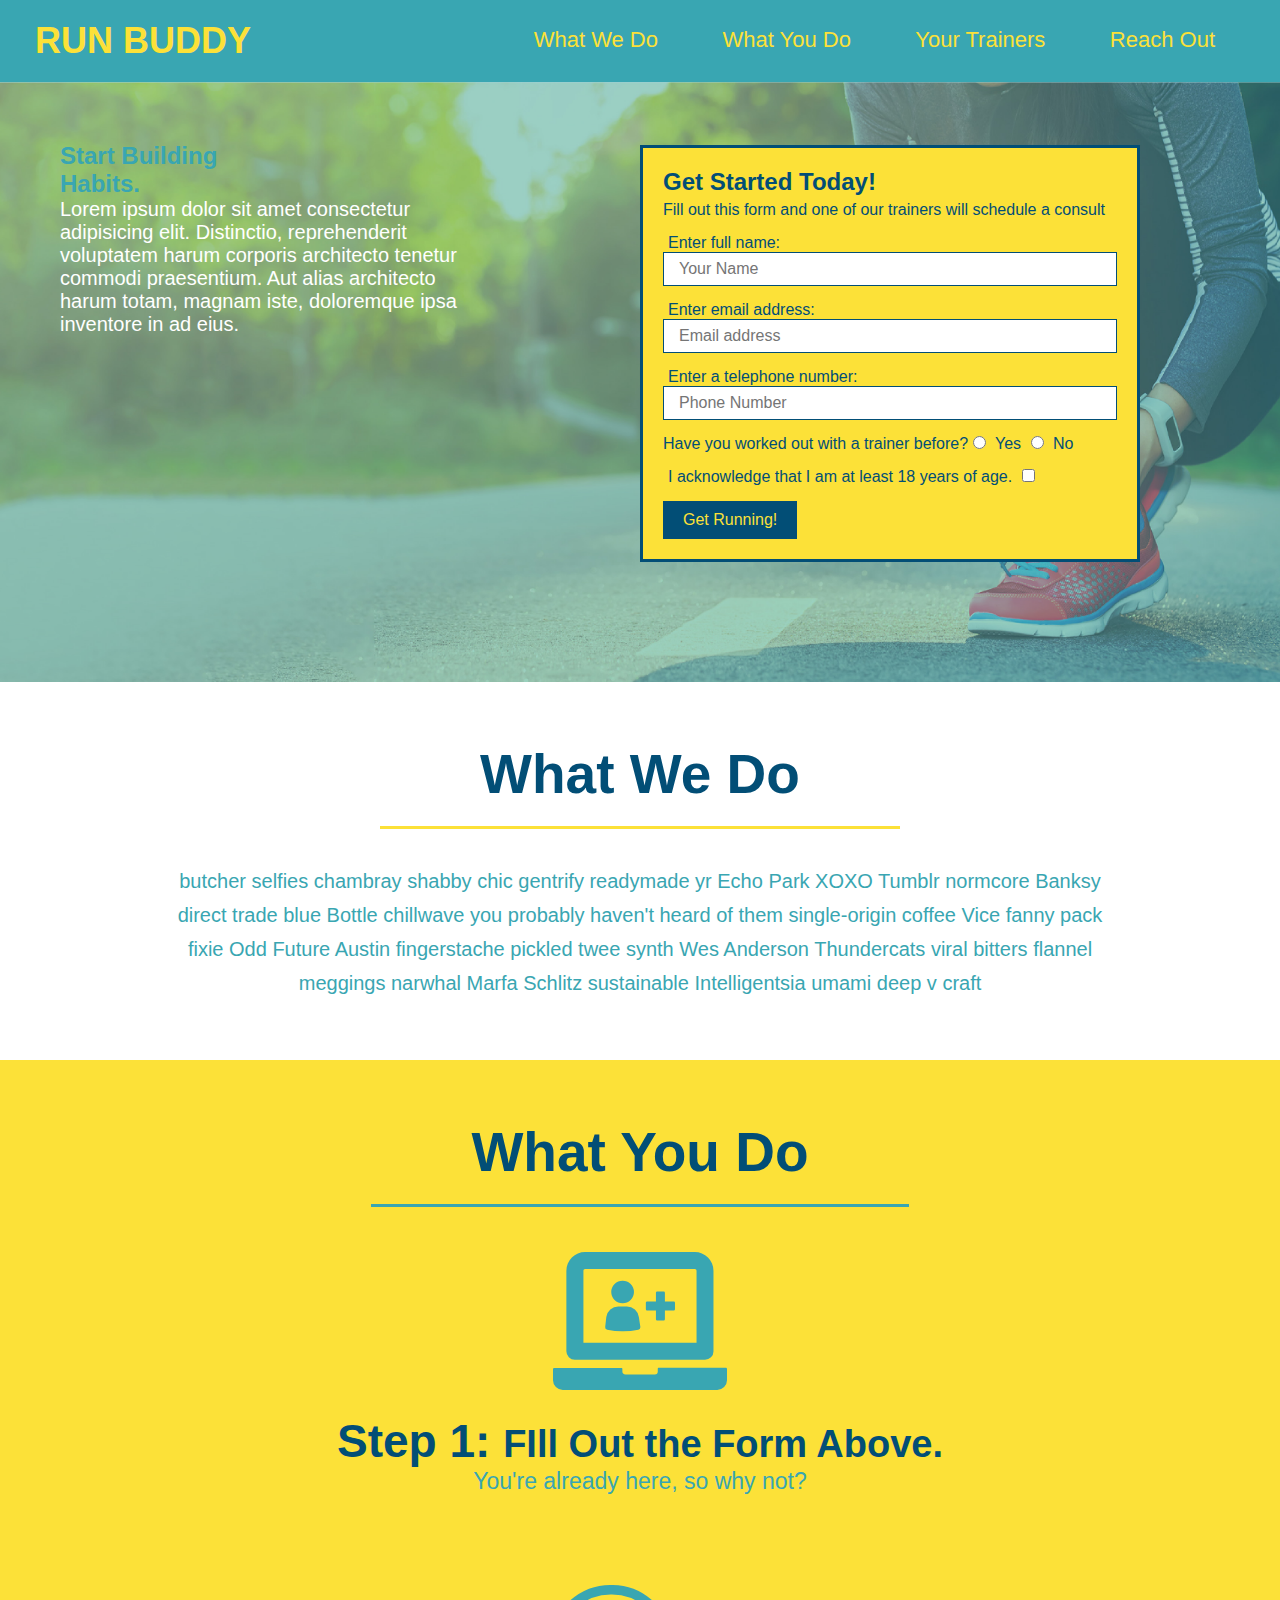
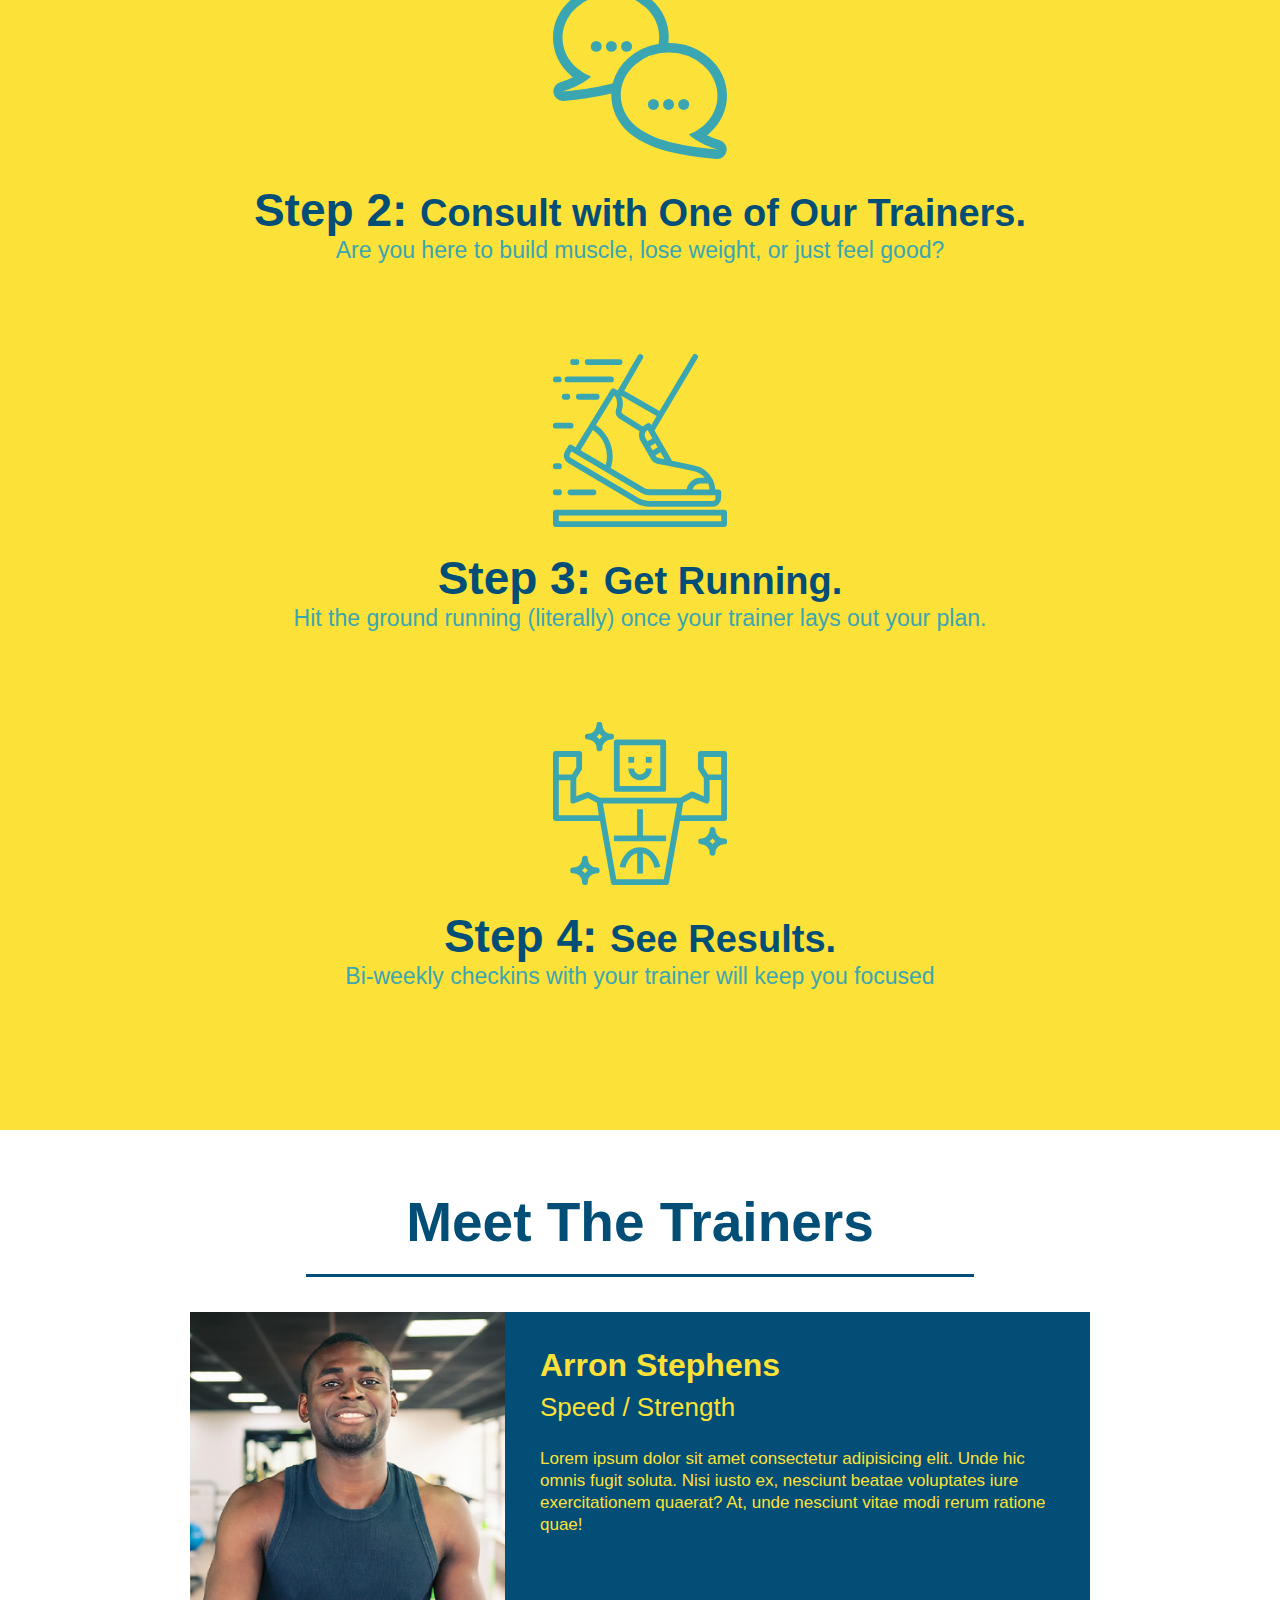
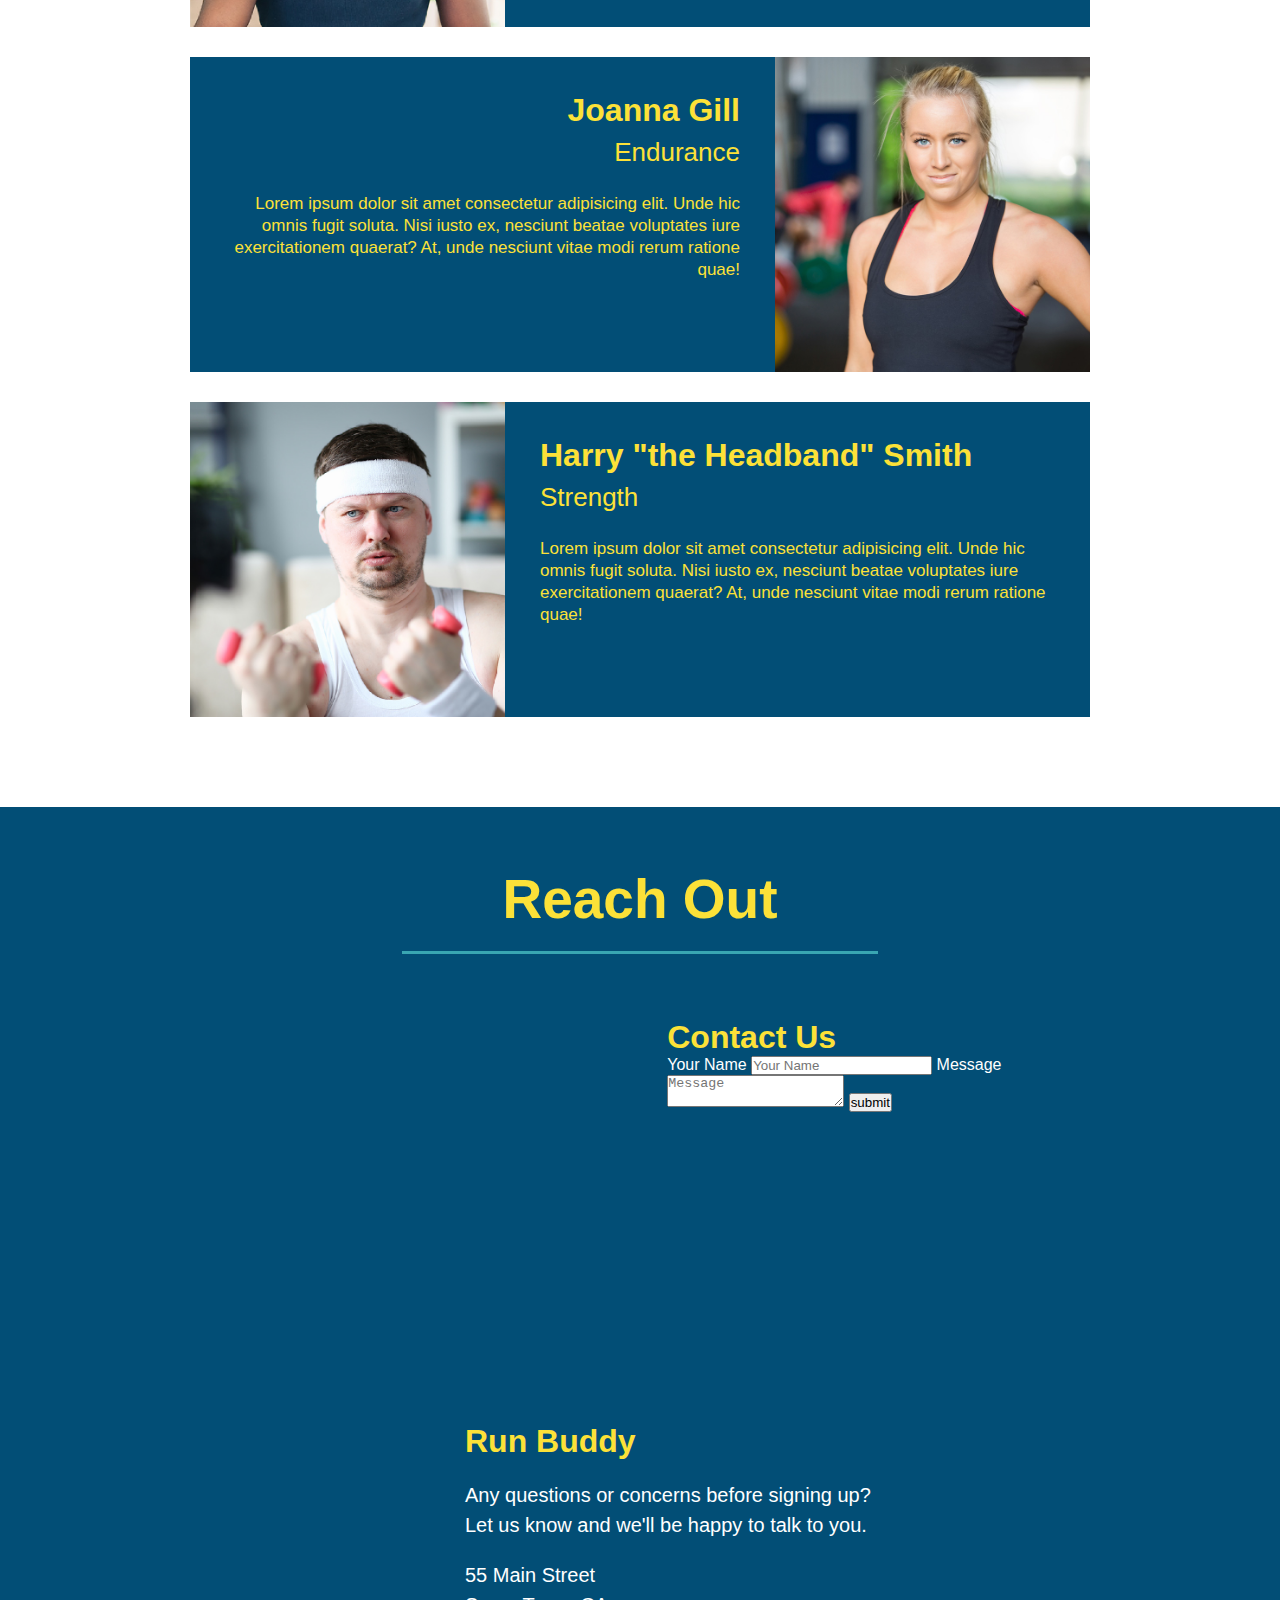
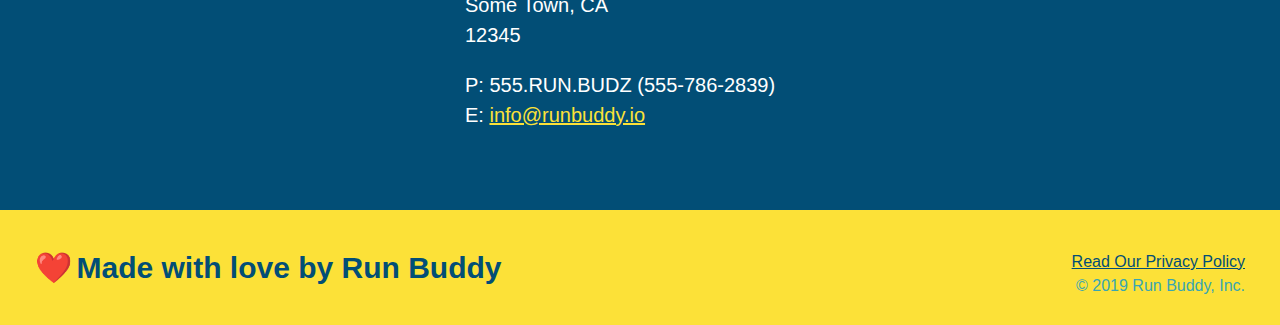
==== index.html @ 831bce30 "add contact form" ====
<!DOCTYPE html>
<html lang="en">

    <head>
        <meta charset="UTF-8" />
        <title>Run Buddy</title>
        <link rel="stylesheet" href="./assets/css/style.css" />
    </head>

    <body>
        <!-- navigation -->
        <header>
            <h1>
                <a href="/">RUN BUDDY</a>
            </h1>
            <nav>
                <!-- unordered list element  -->
                <ul>
                    <!-- list item element  -->
                    <li>
                        <!-- anchor element  -->
                        <a href="#what-we-do">What We Do</a>
                    </li>

                    <li>
                        <a href="#what-you-do">What You Do</a>
                    </li>

                    <li>
                        <a href="#your-trainers">Your Trainers</a>
                    </li>

                    <li>
                        <a href="#reach-out">Reach Out</a>
                    </li>
                </ul>
            </nav>
        </header>
        
        <!-- hero -->
        <section class="hero">
            <!-- building habits heading -->
            <div class="hero-cta">
                <h2>Start Building
                    <br>
                    Habits.</h2>
                <p>
                    Lorem ipsum dolor sit amet consectetur adipisicing elit. Distinctio, reprehenderit voluptatem harum corporis architecto tenetur commodi praesentium. Aut alias architecto harum totam, magnam iste, doloremque ipsa inventore in ad eius.
                </p>
            </div>
            <!-- contact form  -->
            <div class="hero-form">
                <h3>Get Started Today!</h3>
                <p>Fill out this form and one of our trainers will schedule a consult</p>
                <form action="">
                    <label for="name">Enter full name:</label>
                    <input class="form-input" type="text" placeholder="Your Name" name="name" id="name"/>
                    <label for="email">Enter email address:</label>
                    <input class="form-input" type="email" placeholder="Email address" email="email" id="email">
                    <label for="phone">Enter a telephone number:</label>
                    <input class="form-input" type="tel" placeholder="Phone Number" name="phone" id="phone">
                    <p>
                        Have you worked out with a trainer before?
                        <input type="radio" name="trainer-confirm" id="trainer-yes" />
                        <label for="trainer-yes">Yes</label>
                        <input type="radio" name="trainer-confirm" id="trainer-no" />
                        <label for="trainer-no">No</label>
                     </p>
                    <p>
                        <label for="checkbox">I acknowledge that I am at least 18 years of age.</label>
                        <input type="checkbox" name="age-confirm" id="checkbox" />
                    </p>
                    <button type="submit">
                        Get Running!
                    </button>
                </form>
            </div>
        </section>

        <!-- what we do section  -->
        <section id="what-we-do" class="intro">
            <h2 class="section-title primary-border">What We Do</h2>
            <p>
                butcher selfies chambray shabby chic gentrify readymade yr Echo Park XOXO Tumblr normcore Banksy direct trade blue Bottle chillwave you probably haven't heard of them single-origin coffee Vice fanny pack fixie Odd Future Austin fingerstache pickled twee synth Wes Anderson Thundercats viral bitters flannel meggings narwhal Marfa Schlitz sustainable Intelligentsia umami deep v craft
            </p>
        </section>
        
        <!-- what you do section  -->
        <section id="what-you-do" class="steps">
            <h2 class="section-title secondary-border">What You Do</h2>
            <div>
                <img src="./assets/images/step-1.svg" alt=" "/>
                <h3>Step 1: <span>FIll Out the Form Above.</span></h3>
                <p>You're already here, so why not?</p>
            </div>
            <div>
                <img src="./assets/images/step-2.svg" alt=" "/>
                <h3>Step 2: <span>Consult with One of Our Trainers.</span></h3>
                <p>Are you here to build muscle, lose weight, or just feel good?</p>
            </div>
            <div>
                <img src="./assets/images/step-3.svg" alt=" "/>
                <h3>Step 3: <span>Get Running.</span></h3>
                <p>Hit the ground running (literally) once your trainer lays out your plan.</p>
            </div>
            <div>
                <img src="./assets/images/step-4.svg" alt=" "/>
                <h3>Step 4: <span>See Results.</span></h3>
                <p>Bi-weekly checkins with your trainer will keep you focused</p>
            </div>
        </section>

        <!-- meet the trainers section  -->
        <section id="your-trainers" class="trainers">
            <h2 class="section-title primary-broder">Meet The Trainers</h2>
            <article class="trainer">
                <img src="./assets/images/trainer-1.jpg" alt="Arron Stephens in his workout clothes, ready to pump iron" />
                <div class="trainer-bio text-left">
                    <h3>Arron Stephens</h3>
                    <h4>Speed / Strength</h4>
                    <p>
                        Lorem ipsum dolor sit amet consectetur adipisicing elit. Unde hic omnis fugit soluta. Nisi iusto ex, nesciunt beatae voluptates iure exercitationem quaerat? At, unde nesciunt vitae modi rerum ratione quae!
                    </p>
                </div>
            </article>
            <article class="trainer">
                <div class="trainer-bio text-right">
                    <h3>Joanna Gill</h3>
                    <h4>Endurance</h4>
                    <p>
                        Lorem ipsum dolor sit amet consectetur adipisicing elit. Unde hic omnis fugit soluta. Nisi iusto ex, nesciunt beatae voluptates iure exercitationem quaerat? At, unde nesciunt vitae modi rerum ratione quae!
                    </p>
                </div>
                <img src="./assets/images/trainer-2.jpg" alt="Joanna Gill cooling off after a workout" />
            </article>
            <article class="trainer">
                <img src="./assets/images/trainer-3.jpg" alt="Harry Smith wearing a headband and lifting comically small pink weights" />
                <div class="trainer-bio text-left">
                    <h3>Harry "the Headband" Smith</h3>
                    <h4>Strength</h4>
                    <p>
                        Lorem ipsum dolor sit amet consectetur adipisicing elit. Unde hic omnis fugit soluta. Nisi iusto ex, nesciunt beatae voluptates iure exercitationem quaerat? At, unde nesciunt vitae modi rerum ratione quae!
                    </p>
                </div>
            </article>
        </section>

        <!-- reach out section  -->
        <section id="reach-out" class="contact">
            <h2 class='section-title secondary-border'>Reach Out</h2>
            <div class="contact-info">
                <iframe src="https://www.google.com/maps/embed?pb=!1m18!1m12!1m3!1d2881.051254297053!2d-88.44541628465404!3d43.77179487911745!2m3!1f0!2f0!3f0!3m2!1i1024!2i768!4f13.1!3m3!1m2!1s0x88047579c9a78ce7%3A0x4f826cf4d8cc2075!2s98%206th%20St%2C%20Fond%20du%20Lac%2C%20WI%2054935!5e0!3m2!1sen!2sus!4v1637952351143!5m2!1sen!2sus" 
                    style="border:0;" 
                    allowfullscreen="" 
                    loading="lazy">
                </iframe>
                <div class="contact-form">
                    <h3>Contact Us</h3>
                    <form>
                        <label for="contact-name">Your Name</label>
                        <input type="text" id="contact-name" placeholder="Your Name" />

                        <label for="contact-message">Message</label>
                        <textarea id="contact-message" placeholder="Message"></textarea>

                        <button type="submit">submit</button>
                    </form>
                </div>
                <div>
                    <h3>Run Buddy</h3>
                     <p>
                    Any questions or concerns before signing up?
                    <br/>
                    Let us know and we'll be happy to talk to you.
                    </p>
                    <address>
                    55 Main Street
                    <br/>
                    Some Town, CA
                    <br/> 
                    12345
                    <!-- placeholder to look more like the mock up, br is too much space -->
                    <p></p>
                    P: 555.RUN.BUDZ (555-786-2839)
                    <br/>
                    E: <a href="mailto:info@runbuddy.io">info@runbuddy.io</a> 
                    </address>
                </div>
            </div>
        </section>

        <!-- footer  -->
        <footer>
            <h2 class="emoji">❤️</h2>
            <h2>Made with love by Run Buddy</h2>
            <div>
                <a href="./privacy-policy.html">Read Our Privacy Policy</a><br />
                &copy; 2019 Run Buddy, Inc.
            </div>
        </footer>
    </body>

</html>
---- assets/css/style.css ----
* {
    margin: 0;
    padding: 0;
    box-sizing: border-box;
}

body {
    color: #39a6b2;
    font-family: Helvetica,  Arial, sans-serif;
}

header {
    padding: 20px 35px;
    background-color: #39a6b2;
}
header h1 {
    font-weight: bold;
    font-size: 36px;
    color: #fce138;
    margin: 0;
    display: inline;
}
header a {
    text-decoration: none;
    color: #fce138;
}
header nav {
    float: right;
    margin: 7px 0;
}
header nav ul li{
    display: inline;
}
header nav ul li a {
    margin: 0 30px;
    font-weight: lighter;
    font-size: 22px;
}

footer {
    background: #fce138;
    width: 100%;
    padding: 40px 35px;
}
footer h2 {
    display: inline;
    color: #024e76;
    font-size: 30px;
    margin: 0;
}
footer div {
    float: right;
    line-height: 1.5;
    text-align: right;
}
footer a {
    color: #024e76;
}
.emoji {
    font-weight: initial !important;
  }

section {
    padding: 60px;
}

.hero {
    background-image: url("../images/hero-bg.jpg");
    height: 600px;
    background-size: cover;
    background-position: center;
    position: relative;
}
.hero-cta {
    width: 35%;
    /* cody to position  */
}
.hero-cta h1 {
    font-size: 60px;
    font-style: italic;
    color: #fce138;
}
.hero-cta p {
    font-size: 20px;
    color: white;
    /* code to position  */
}
.hero-form{
    border: 3px solid #024e76;
    background-color: #fce138;
    padding: 20px;
    width: 500px;
    color: #024e76;
    position: absolute;
    bottom: 120px;
    right: 140px;
}
.hero-form h3 {
    font-size: 24px;
    margin: 0
}
.hero-form p {
    margin: 5px 0 15px 0;
}
.form-input {
    border: 1px solid #024e76;
    display: block;
    padding: 7px 15px;
    font-size: 16px;
    width: 100%;
    color: #024e76;
    margin-bottom: 15px;
}
.hero-form label {
    margin: 0 5px;
}
.hero-form button {
    background-color: #024e76;
    color: #fce138;
    font-size: 16px;
    border: none;
    padding: 10px 20px;
}

.section-title {
    font-size: 55px;
    color: #024e76;
    margin-bottom: 35px;
    padding: 0 100px 20px 100px;
    display: inline-block;
    border-bottom: 3px solid;
}
.primary-border {
    border-color: #fce138;
}
.secondary-border {
    border-color: #39a6b2;
}

.intro {
    text-align: center;
}
.intro p {
    line-height: 1.7;
    color: #39a6b2;
    width: 80%;
    font-size: 20px;
    margin: 0 auto;
}

.steps {
    text-align: center;
    background: #fce138;
}
.steps div {
    margin-bottom: 80px;
}
.steps img {
    width: 15%;
    margin: 10px 0;
}
.steps h3 {
    color: #024e76;
    font-size: 46px;
    margin-top: 10px;
}
.steps p {
    color: #39a6b2;
    font-size: 23px;
}
.steps span {
    font-size: 38px;
}

.trainers {
    text-align: center;
}
.trainer {
    width: 900px;
    margin: 0 auto 30px auto;
    background: #024e76;
    color: #fce138;
    overflow: auto;
}
.trainer img {
    width: 35%;
    float: left;
}
.trainer-bio {
    padding: 35px;
    float: left;
    width: 65%;
}
.text-left {
    text-align: left;
}
.text-right {
    text-align: right;
}
.trainer-bio h3 {
    font-size: 32px;
    margin-bottom: 8px;
}
.trainer-bio h4 {
    font-weight: lighter;
    font-size: 26px;
    margin-bottom: 25px;
}
.trainer-bio p {
    font-size: 17px;
    line-height: 1.3;
}

.contact {
    background: #024e76;
    text-align: center;
}
.contact h2 {
    color: #fce138;
}
.contact iframe {
    width: 400px;
    height: 400px;
}
.contact-info div {
    display:inline-block;
    width: 410px;
    vertical-align: top;
    text-align: left;
    margin: 30px 0 0 60px;
    color: white;
}
.contact-info h3 {
    color: #fce138;
    font-size: 32px;
}
.contact-info p, .contact-info address {
    font-size: 20px;
    line-height: 1.5;
    font-style: normal;
    margin: 20px 0;
}
.contact-info a {
    color:#fce138;
}
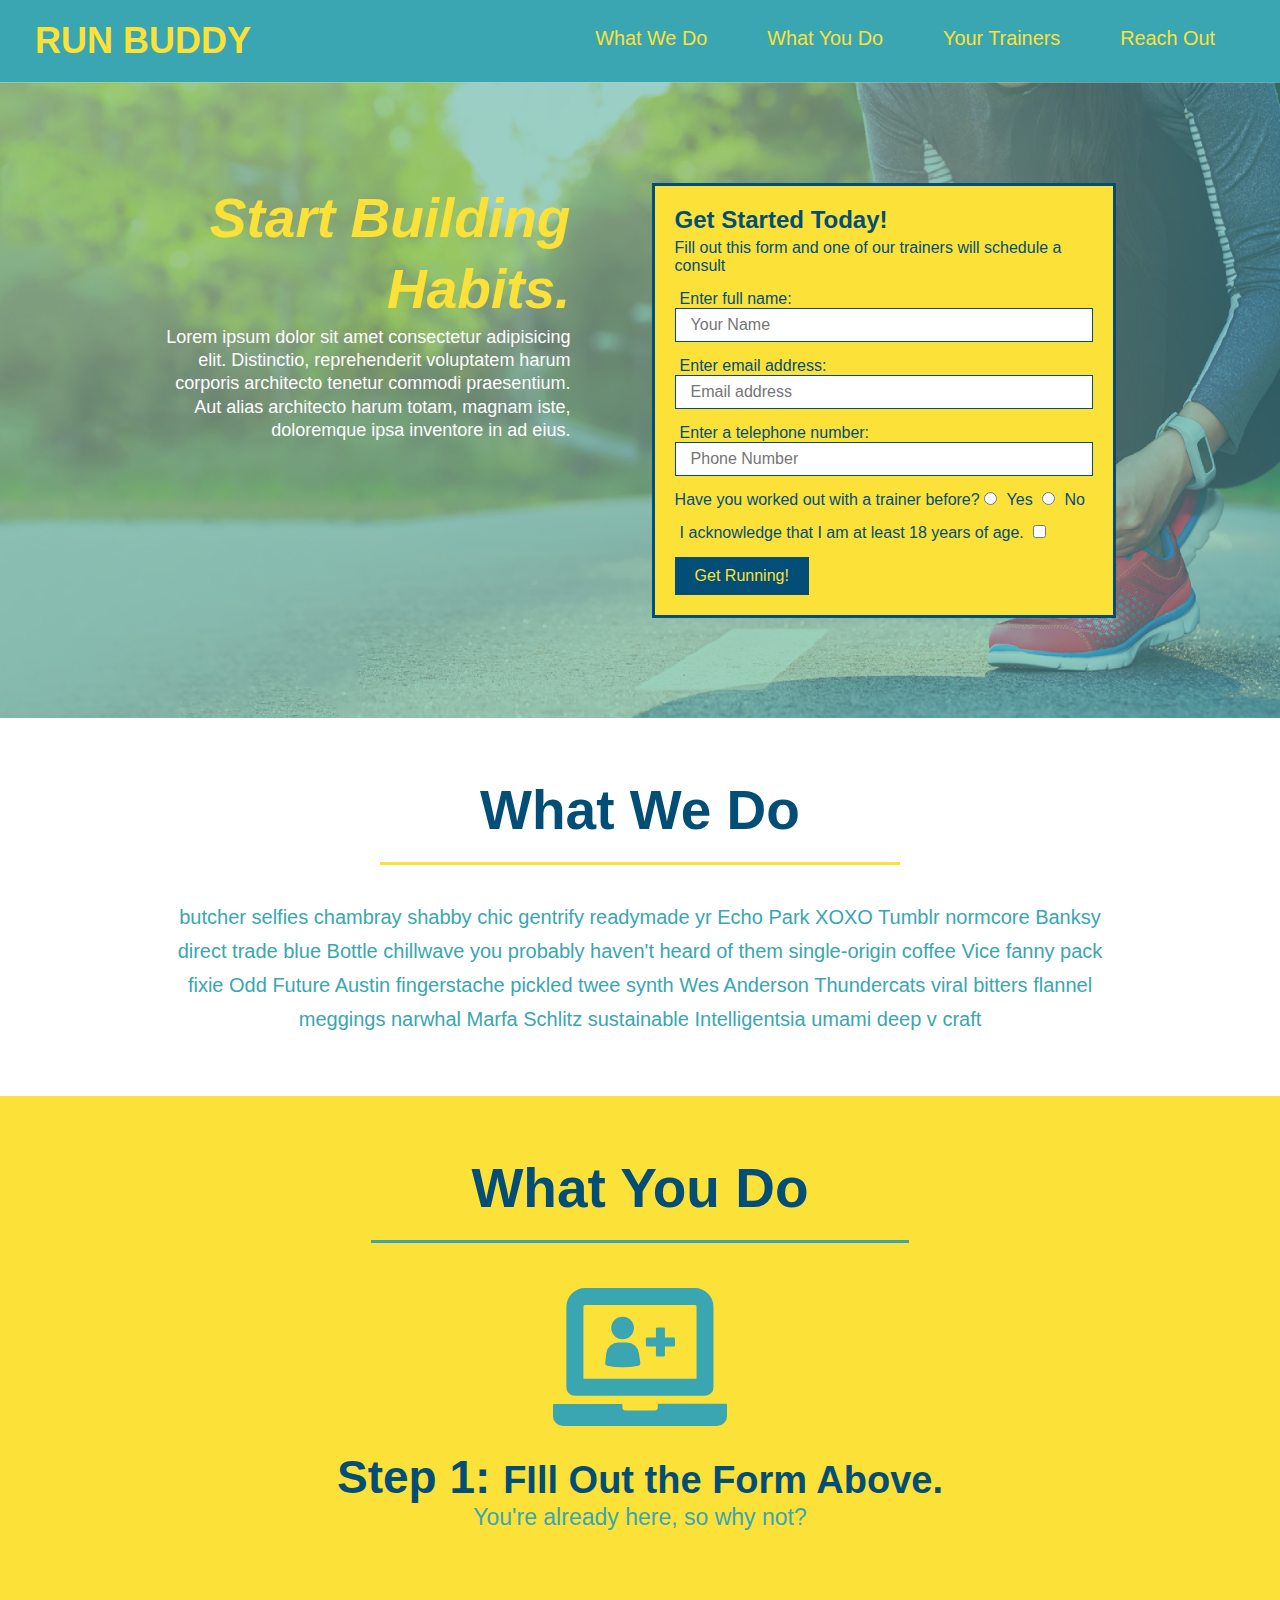
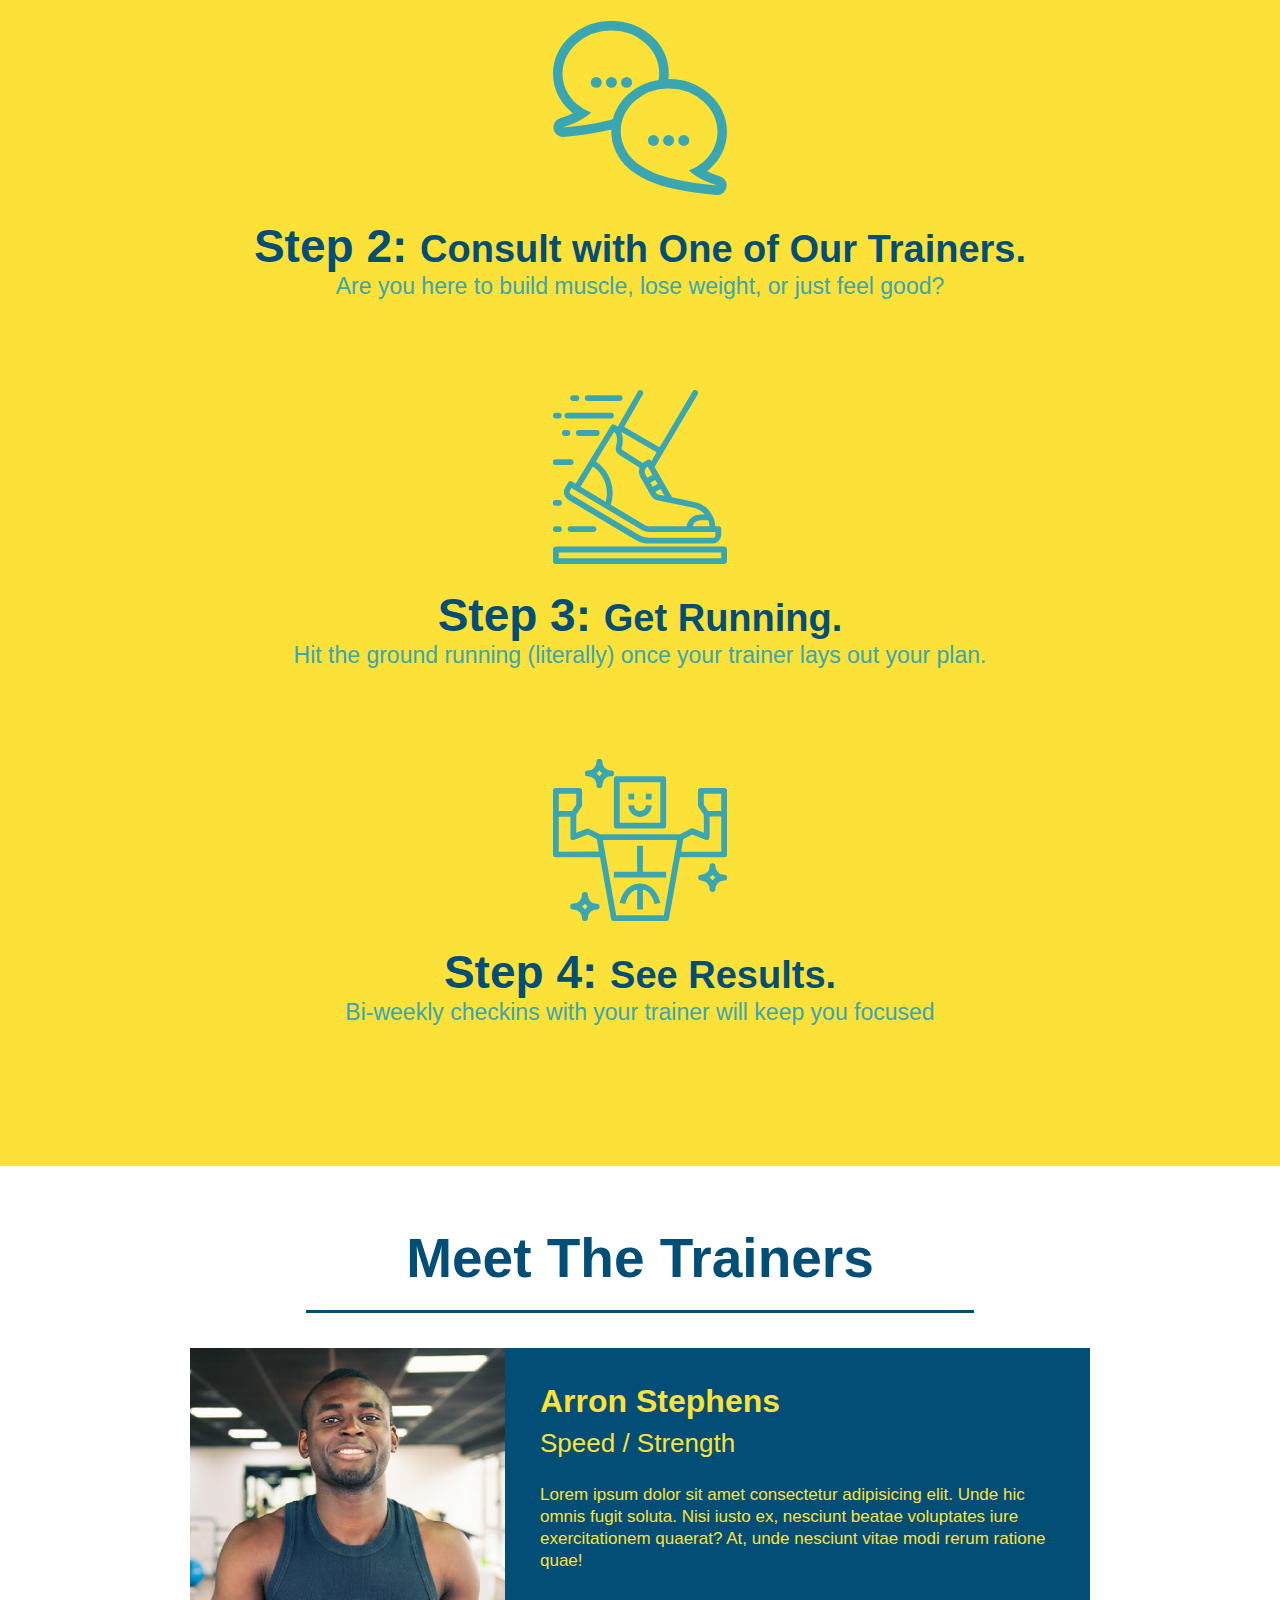
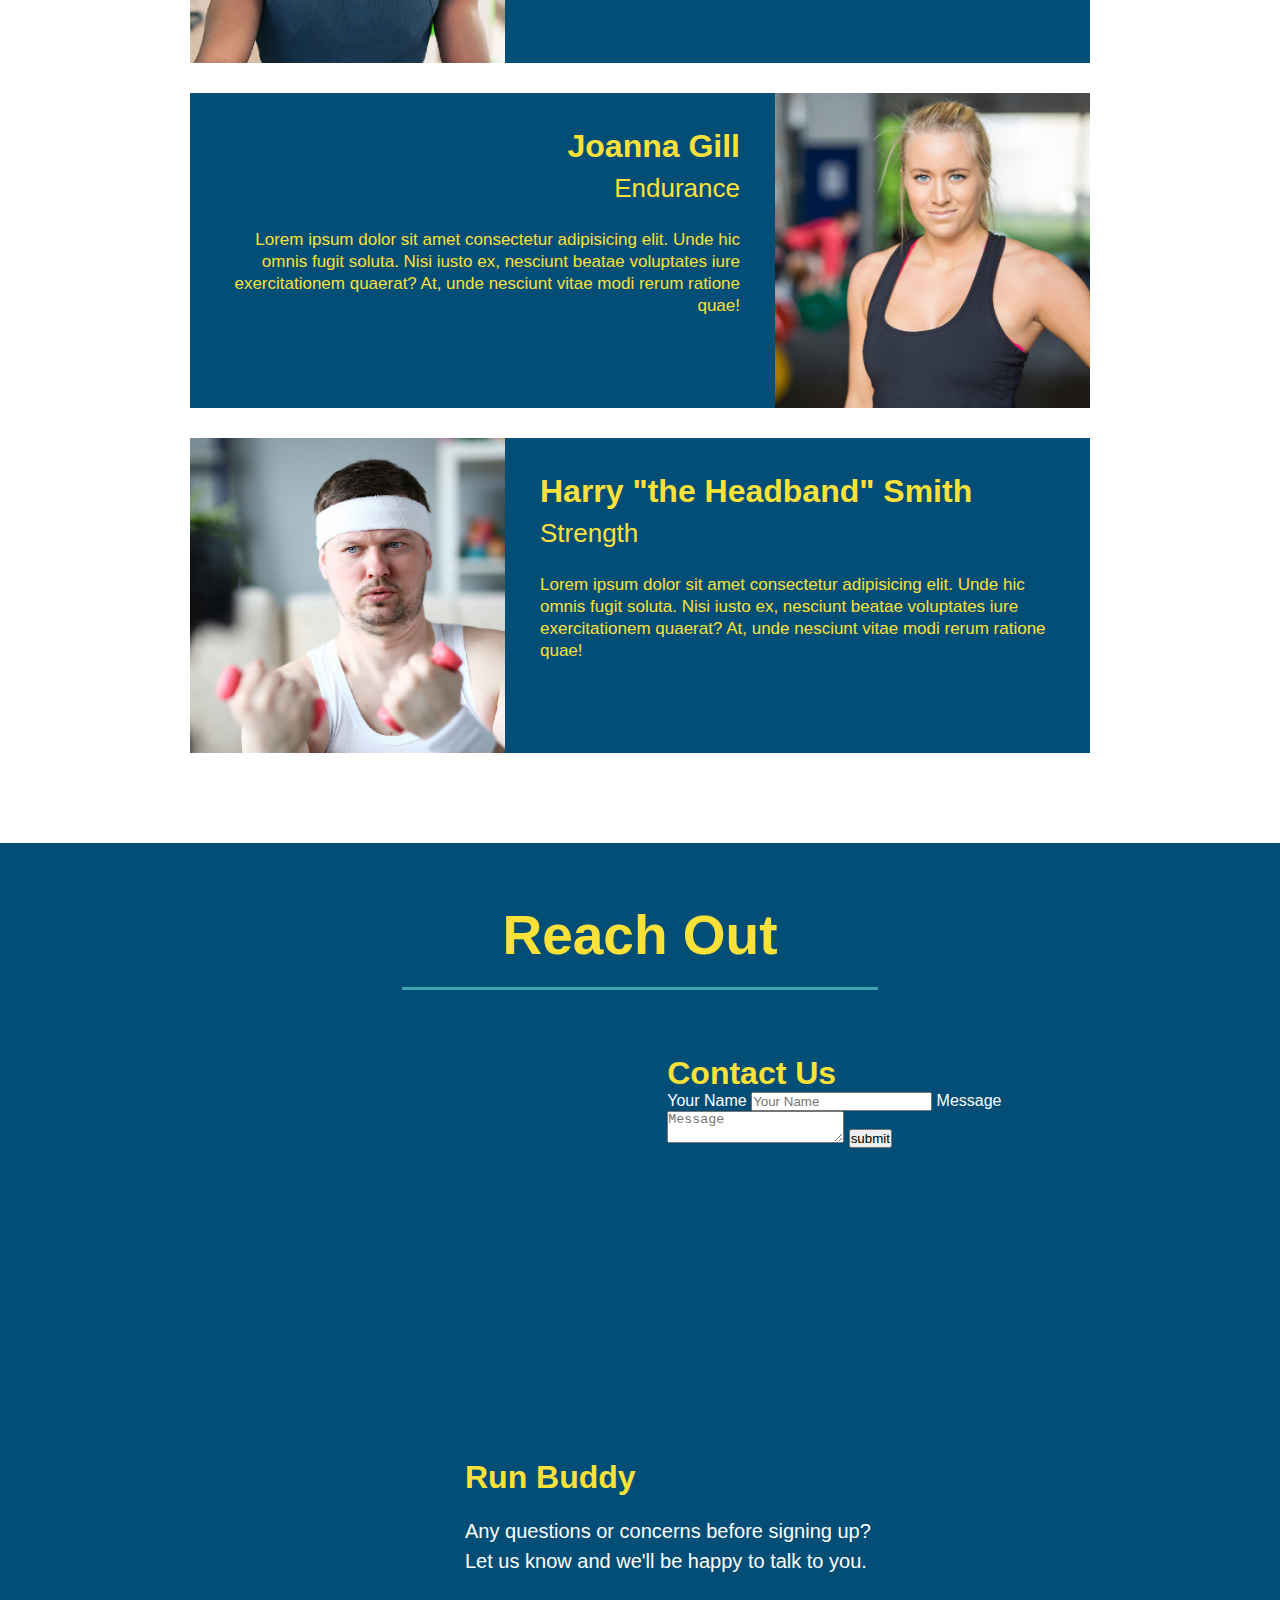
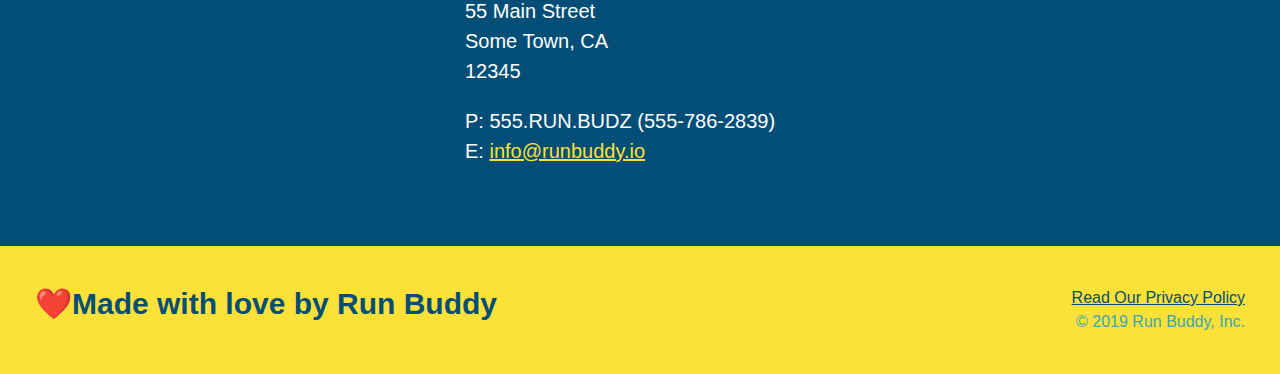
==== commit 71e97198: "add flexbox to the hero" ====
--- a/index.html
+++ b/index.html
@@ -191,8 +191,7 @@
 
         <!-- footer  -->
         <footer>
-            <h2 class="emoji">❤️</h2>
-            <h2>Made with love by Run Buddy</h2>
+            <h2><span class="emoji">❤️</span>Made with love by Run Buddy</h2>
             <div>
                 <a href="./privacy-policy.html">Read Our Privacy Policy</a><br />
                 &copy; 2019 Run Buddy, Inc.
--- a/assets/css/style.css
+++ b/assets/css/style.css
@@ -12,44 +12,50 @@
 header {
     padding: 20px 35px;
     background-color: #39a6b2;
+    display: flex;
+    justify-content: space-between;
+    flex-wrap: wrap;
 }
 header h1 {
     font-weight: bold;
     font-size: 36px;
     color: #fce138;
     margin: 0;
-    display: inline;
 }
 header a {
     text-decoration: none;
     color: #fce138;
 }
 header nav {
-    float: right;
     margin: 7px 0;
 }
-header nav ul li{
-    display: inline;
+header nav ul {
+    display: flex;
+    flex-wrap: wrap;
+    justify-content: space-between;
+    align-items: center;
+    list-style: none;
 }
 header nav ul li a {
     margin: 0 30px;
     font-weight: lighter;
-    font-size: 22px;
+    font-size: 1.55vw;
 }
 
 footer {
+    display: flex;
+    justify-content: space-between;
+    flex-wrap: wrap;
     background: #fce138;
     width: 100%;
     padding: 40px 35px;
 }
 footer h2 {
-    display: inline;
     color: #024e76;
     font-size: 30px;
     margin: 0;
 }
 footer div {
-    float: right;
     line-height: 1.5;
     text-align: right;
 }
@@ -66,34 +72,32 @@
 
 .hero {
     background-image: url("../images/hero-bg.jpg");
-    height: 600px;
     background-size: cover;
     background-position: center;
-    position: relative;
+    display: flex;
+    justify-content: center;
+    flex-wrap: wrap;
 }
 .hero-cta {
     width: 35%;
-    /* cody to position  */
-}
-.hero-cta h1 {
-    font-size: 60px;
+    text-align: right;
+    margin: 3.5%;
+    color: #fff;
+    font-size: 18px;
+    line-height: 1.3;
+}
+.hero-cta h2 {
+    font-size: 55px;
     font-style: italic;
     color: #fce138;
 }
-.hero-cta p {
-    font-size: 20px;
-    color: white;
-    /* code to position  */
-}
-.hero-form{
+.hero-form {
     border: 3px solid #024e76;
     background-color: #fce138;
     padding: 20px;
-    width: 500px;
-    color: #024e76;
-    position: absolute;
-    bottom: 120px;
-    right: 140px;
+    color: #024e76;
+    width: 40%;
+    margin: 3.5%;
 }
 .hero-form h3 {
     font-size: 24px;
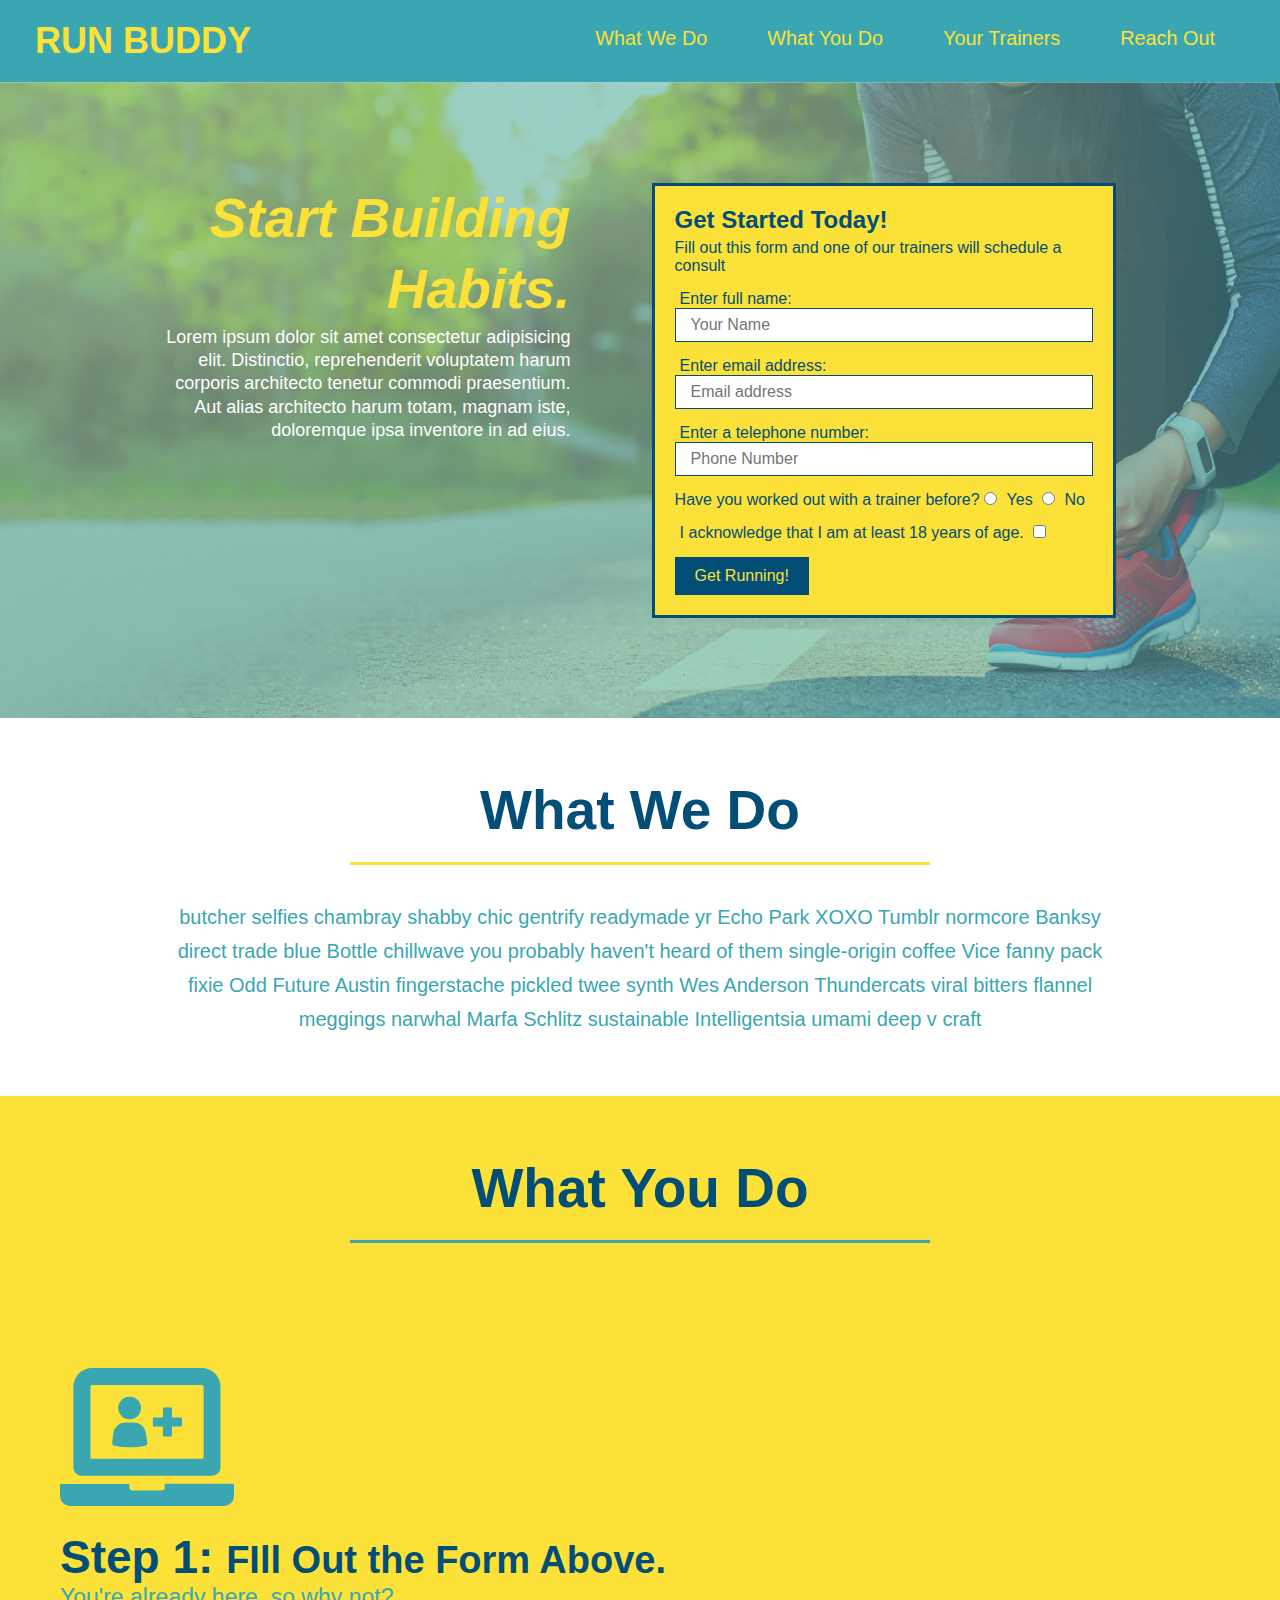
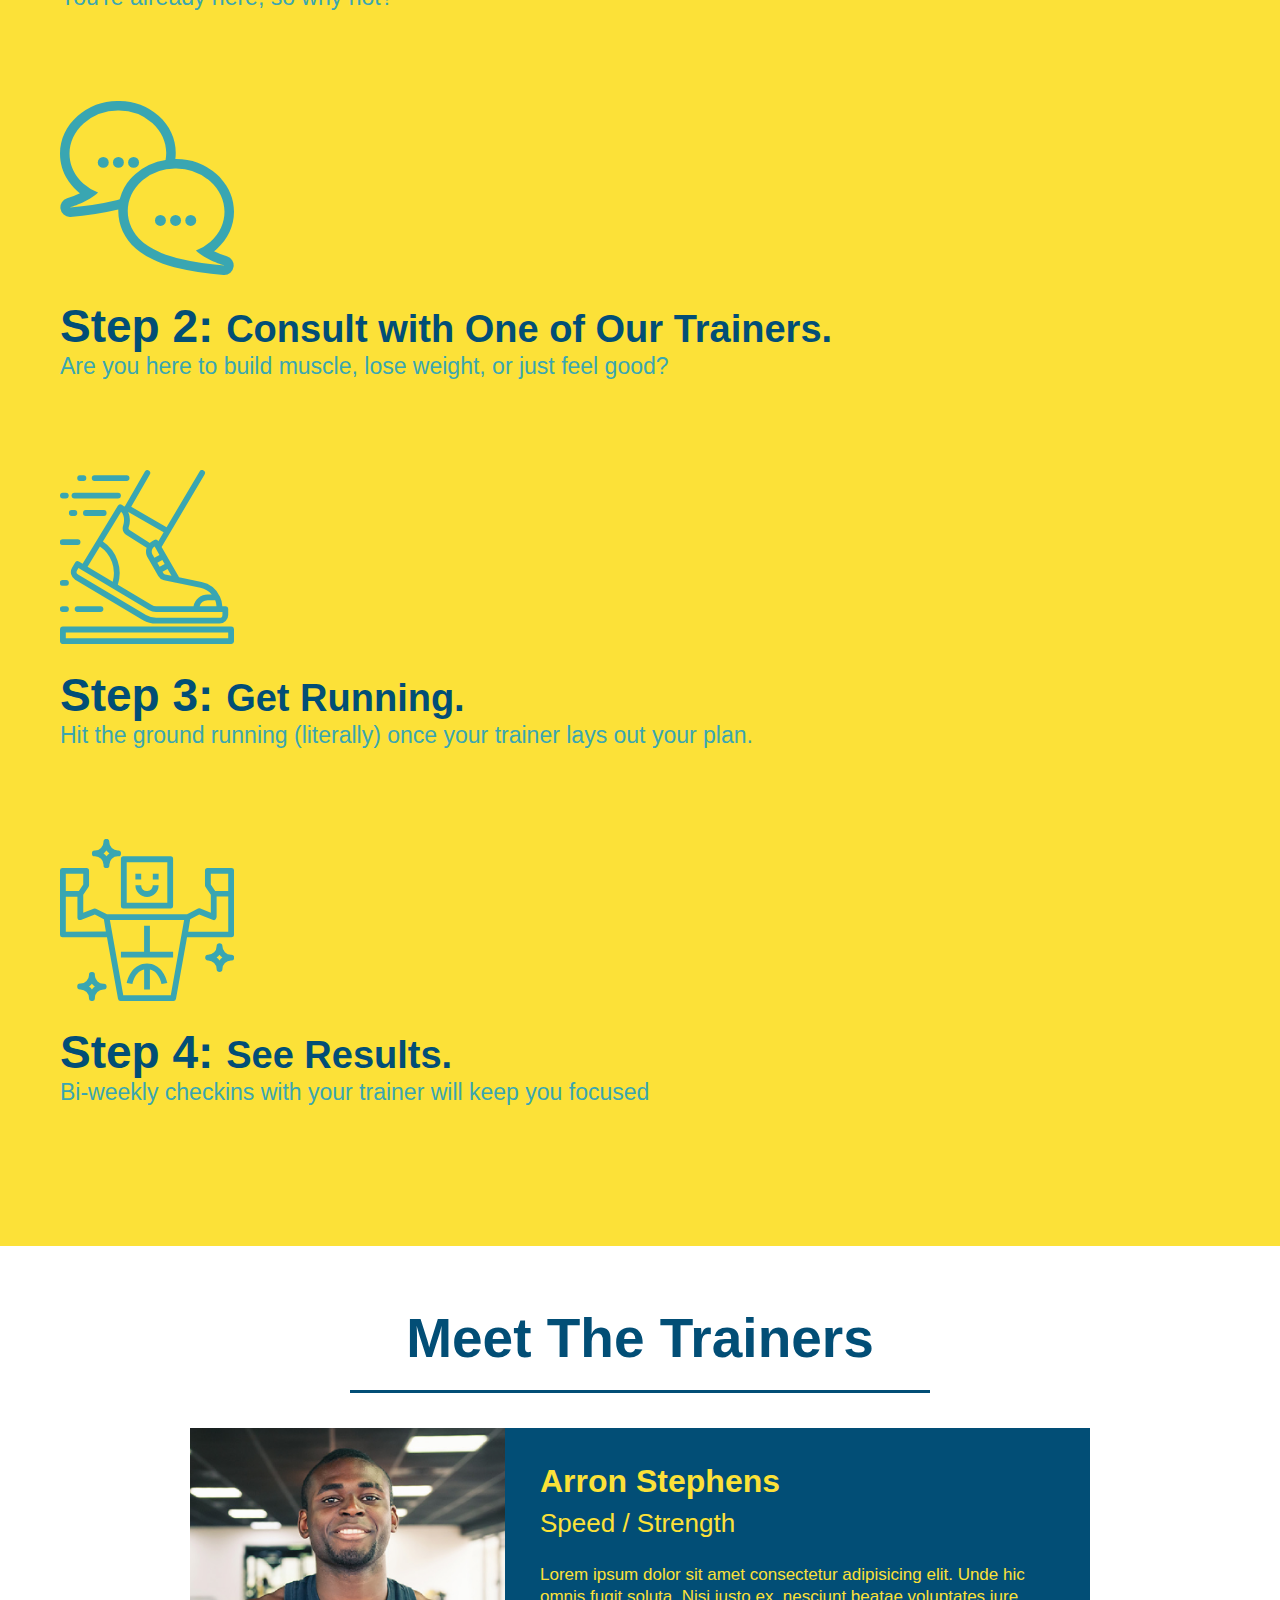
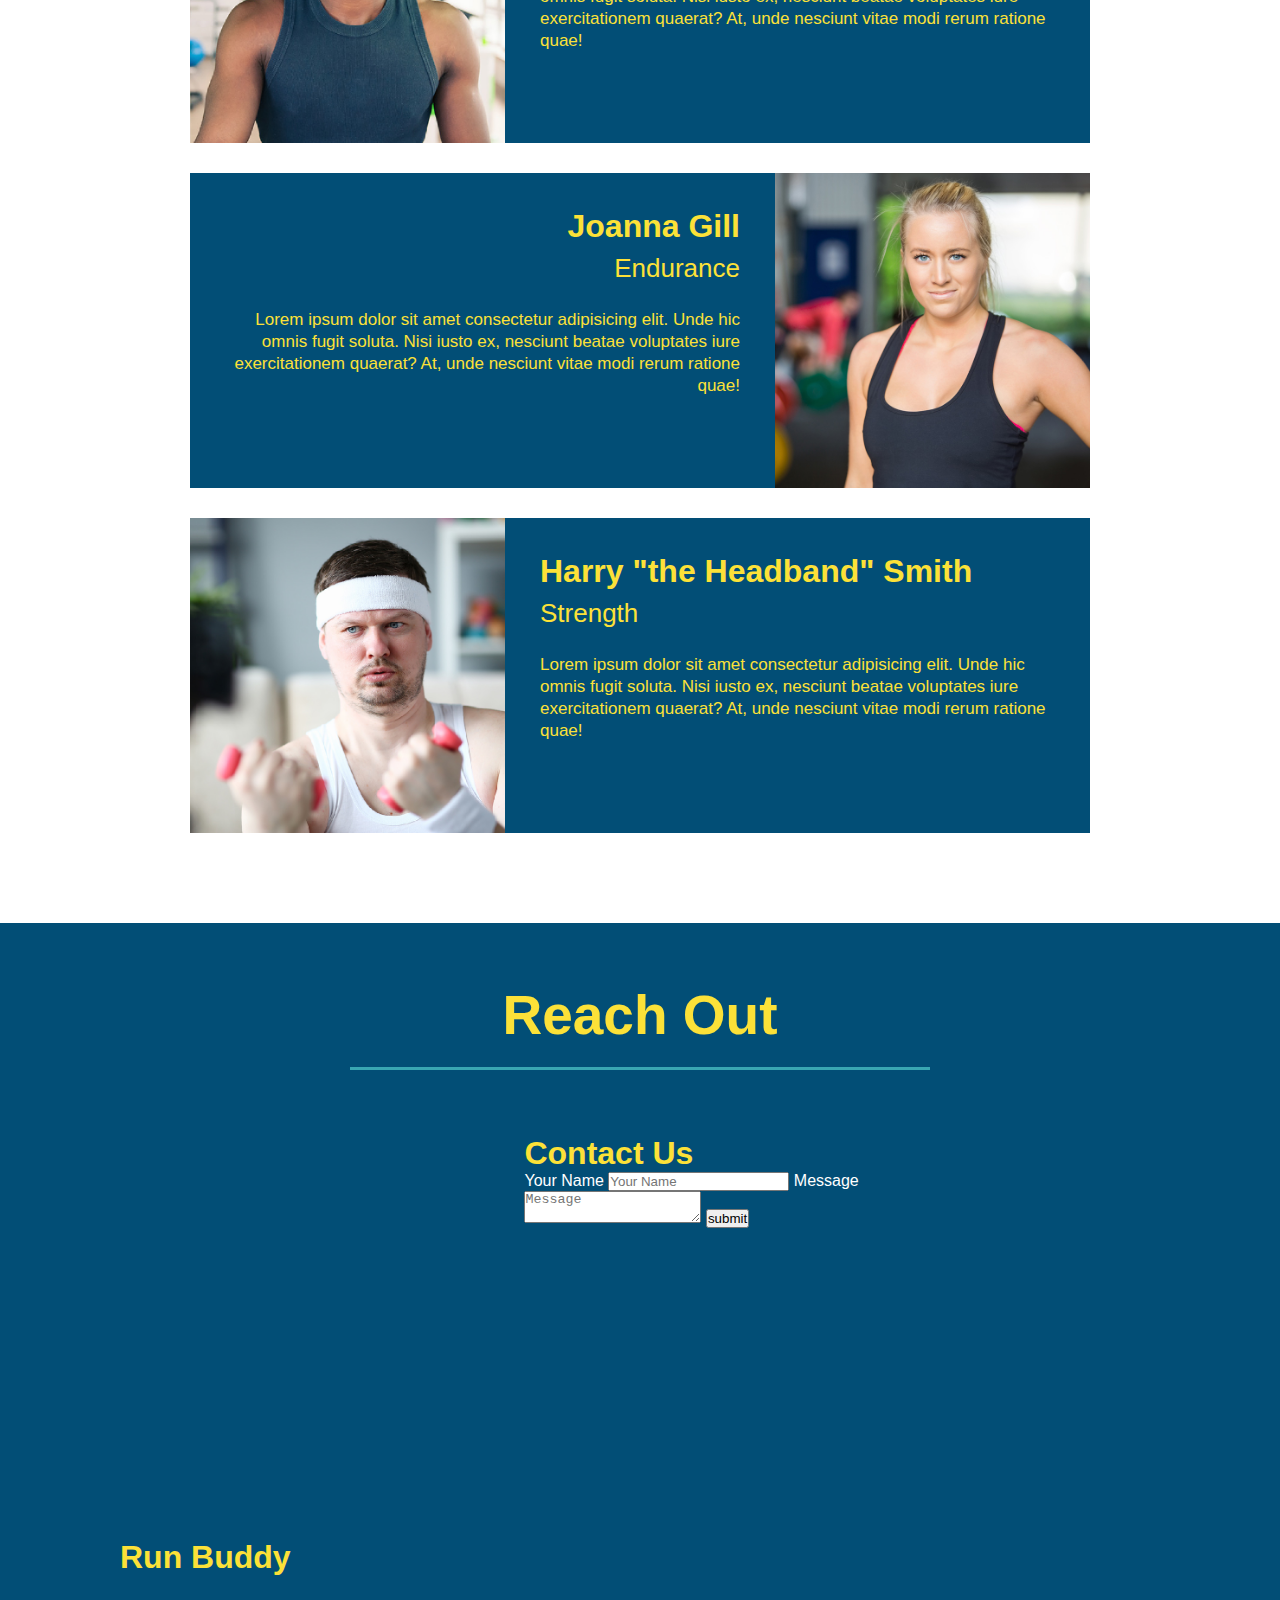
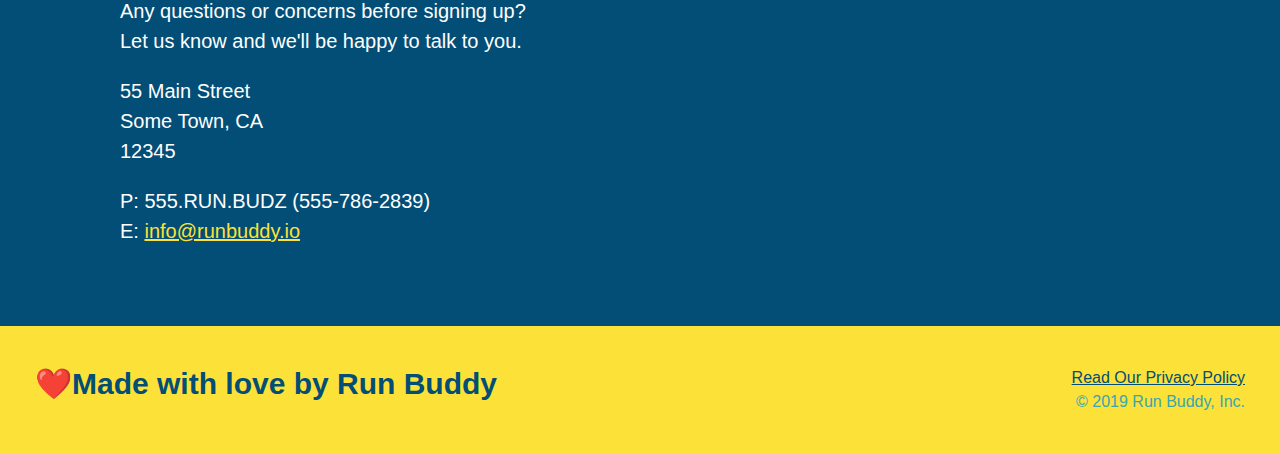
==== commit 68fd5143: "center the section titles" ====
--- a/index.html
+++ b/index.html
@@ -79,15 +79,23 @@
 
         <!-- what we do section  -->
         <section id="what-we-do" class="intro">
-            <h2 class="section-title primary-border">What We Do</h2>
-            <p>
-                butcher selfies chambray shabby chic gentrify readymade yr Echo Park XOXO Tumblr normcore Banksy direct trade blue Bottle chillwave you probably haven't heard of them single-origin coffee Vice fanny pack fixie Odd Future Austin fingerstache pickled twee synth Wes Anderson Thundercats viral bitters flannel meggings narwhal Marfa Schlitz sustainable Intelligentsia umami deep v craft
-            </p>
+            <!-- wrap every h2 with a class of section-title in this div  -->
+            <div class="flex-row">
+                <h2 class="section-title primary-border">What We Do</h2>
+            </div>
+            <div class="flex-row">
+                <p>
+                    butcher selfies chambray shabby chic gentrify readymade yr Echo Park XOXO Tumblr normcore Banksy direct trade blue Bottle chillwave you probably haven't heard of them single-origin coffee Vice fanny pack fixie Odd Future Austin fingerstache pickled twee synth Wes Anderson Thundercats viral bitters flannel meggings narwhal Marfa Schlitz sustainable Intelligentsia umami deep v craft
+                </p>
+            </div>
         </section>
         
         <!-- what you do section  -->
         <section id="what-you-do" class="steps">
-            <h2 class="section-title secondary-border">What You Do</h2>
+            <!-- wrap every h2 with a class of section-title in this div  -->
+            <div class="flex-row">
+                <h2 class="section-title secondary-border">What You Do</h2>
+            </div>
             <div>
                 <img src="./assets/images/step-1.svg" alt=" "/>
                 <h3>Step 1: <span>FIll Out the Form Above.</span></h3>
@@ -112,7 +120,10 @@
 
         <!-- meet the trainers section  -->
         <section id="your-trainers" class="trainers">
-            <h2 class="section-title primary-broder">Meet The Trainers</h2>
+            <!-- wrap every h2 with a class of section-title in this div  -->
+            <div class="flex-row">
+                <h2 class="section-title primary-broder">Meet The Trainers</h2>
+            </div>
             <article class="trainer">
                 <img src="./assets/images/trainer-1.jpg" alt="Arron Stephens in his workout clothes, ready to pump iron" />
                 <div class="trainer-bio text-left">
@@ -147,7 +158,10 @@
 
         <!-- reach out section  -->
         <section id="reach-out" class="contact">
-            <h2 class='section-title secondary-border'>Reach Out</h2>
+            <!-- wrap every h2 with a class of section-title in this div  -->
+            <div class="flex-row">
+                <h2 class='section-title secondary-border'>Reach Out</h2>
+            </div>
             <div class="contact-info">
                 <iframe src="https://www.google.com/maps/embed?pb=!1m18!1m12!1m3!1d2881.051254297053!2d-88.44541628465404!3d43.77179487911745!2m3!1f0!2f0!3f0!3m2!1i1024!2i768!4f13.1!3m3!1m2!1s0x88047579c9a78ce7%3A0x4f826cf4d8cc2075!2s98%206th%20St%2C%20Fond%20du%20Lac%2C%20WI%2054935!5e0!3m2!1sen!2sus!4v1637952351143!5m2!1sen!2sus" 
                     style="border:0;" 
--- a/assets/css/style.css
+++ b/assets/css/style.css
@@ -129,10 +129,11 @@
 .section-title {
     font-size: 55px;
     color: #024e76;
-    margin-bottom: 35px;
-    padding: 0 100px 20px 100px;
-    display: inline-block;
     border-bottom: 3px solid;
+    padding-bottom: 20px;
+    text-align: center;
+    margin: 0 auto 35px auto;
+    width: 50%;
 }
 .primary-border {
     border-color: #fce138;
@@ -141,19 +142,16 @@
     border-color: #39a6b2;
 }
 
-.intro {
-    text-align: center;
-}
 .intro p {
     line-height: 1.7;
     color: #39a6b2;
     width: 80%;
     font-size: 20px;
     margin: 0 auto;
+    text-align: center;
 }
 
 .steps {
-    text-align: center;
     background: #fce138;
 }
 .steps div {
@@ -177,7 +175,6 @@
 }
 
 .trainers {
-    text-align: center;
 }
 .trainer {
     width: 900px;
@@ -195,12 +192,6 @@
     float: left;
     width: 65%;
 }
-.text-left {
-    text-align: left;
-}
-.text-right {
-    text-align: right;
-}
 .trainer-bio h3 {
     font-size: 32px;
     margin-bottom: 8px;
@@ -217,7 +208,6 @@
 
 .contact {
     background: #024e76;
-    text-align: center;
 }
 .contact h2 {
     color: #fce138;
@@ -246,4 +236,14 @@
 }
 .contact-info a {
     color:#fce138;
+}
+
+.text-left {
+    text-align: left;
+}
+.text-right {
+    text-align: right;
+}
+.flex-row {
+    display: flex;
 }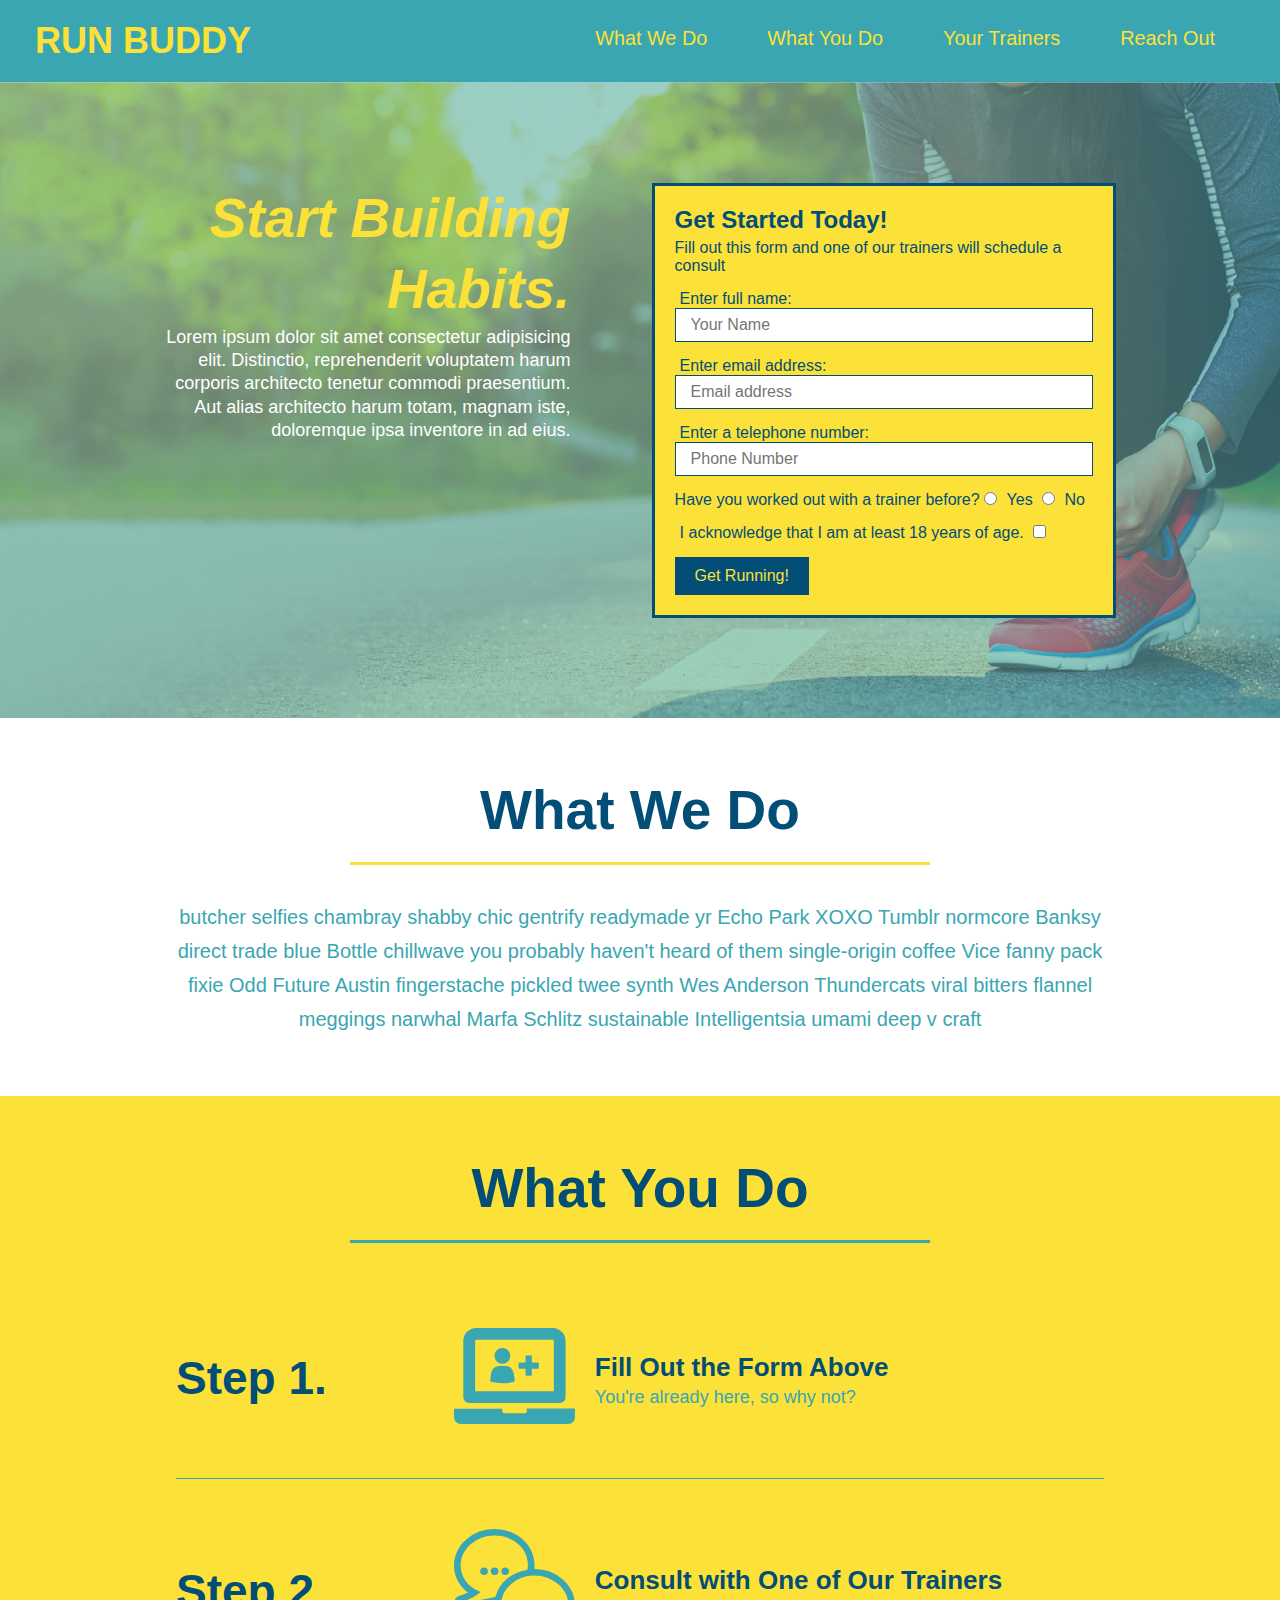
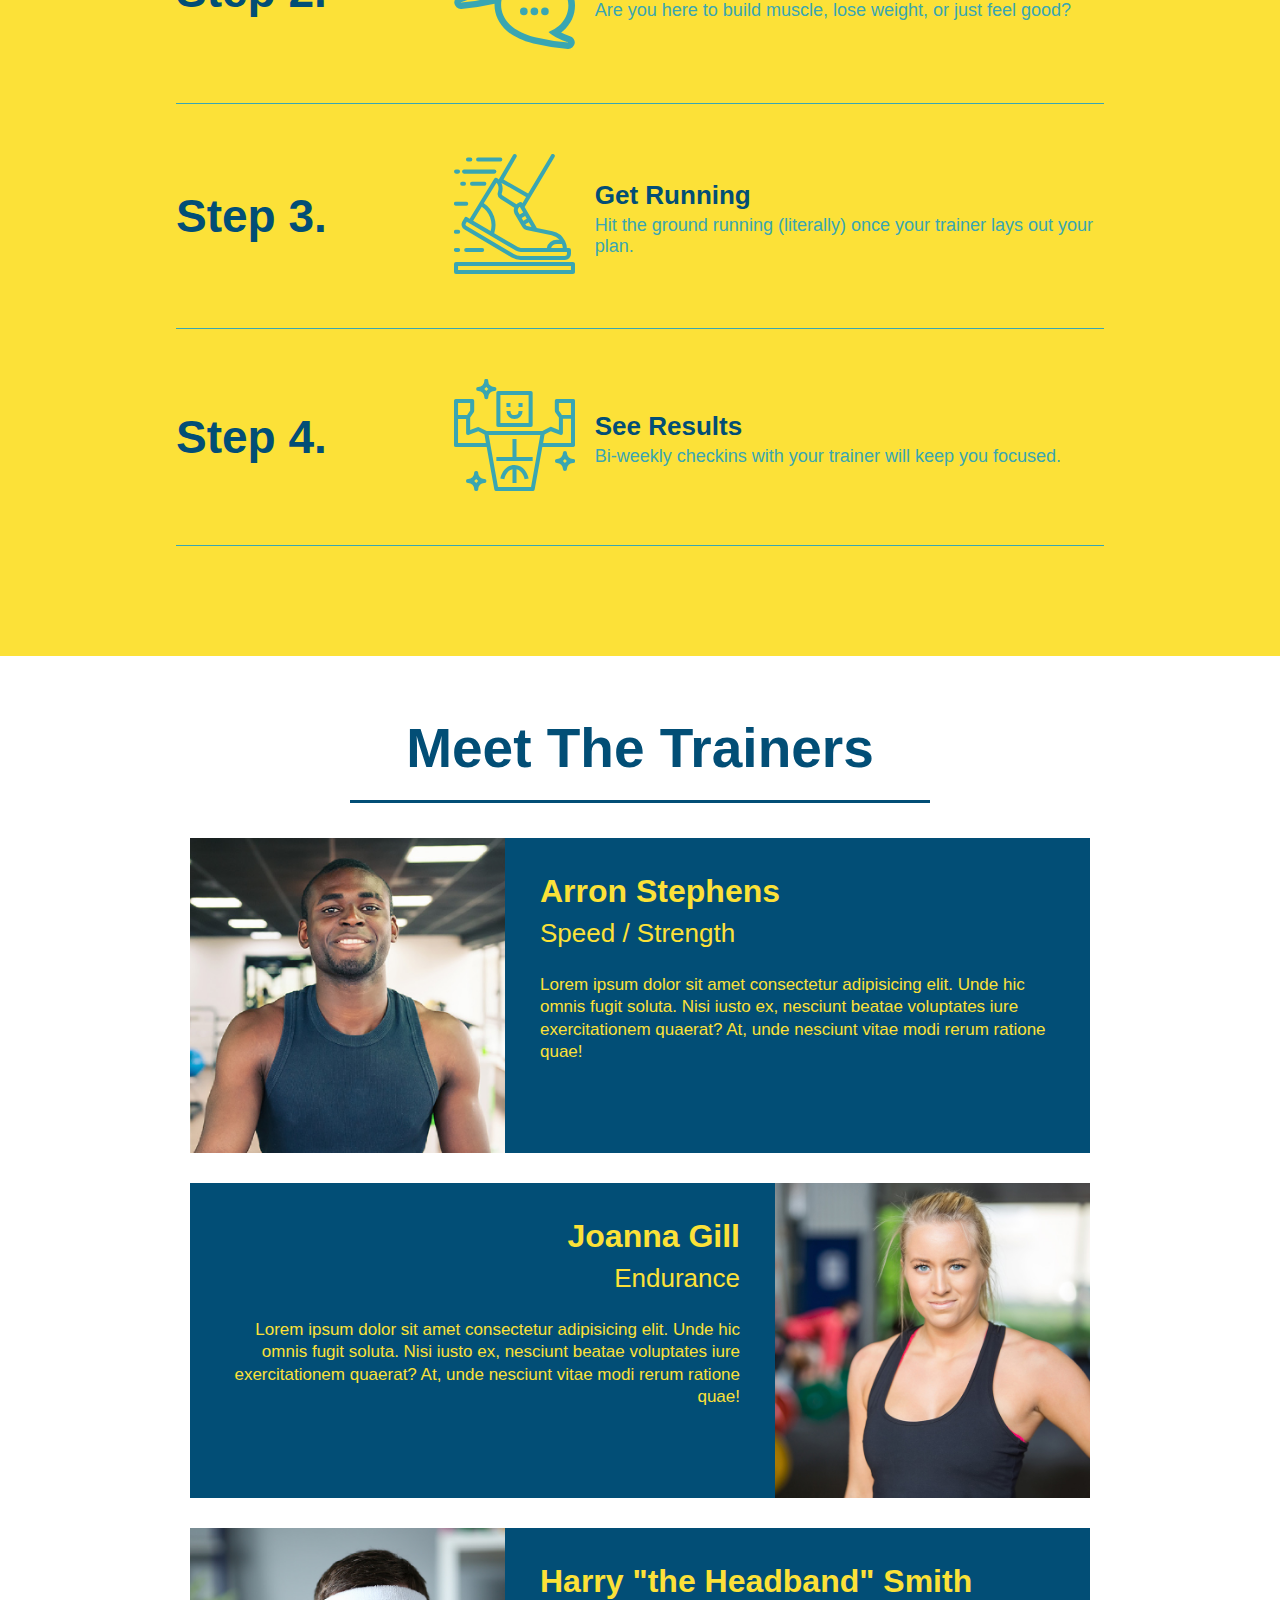
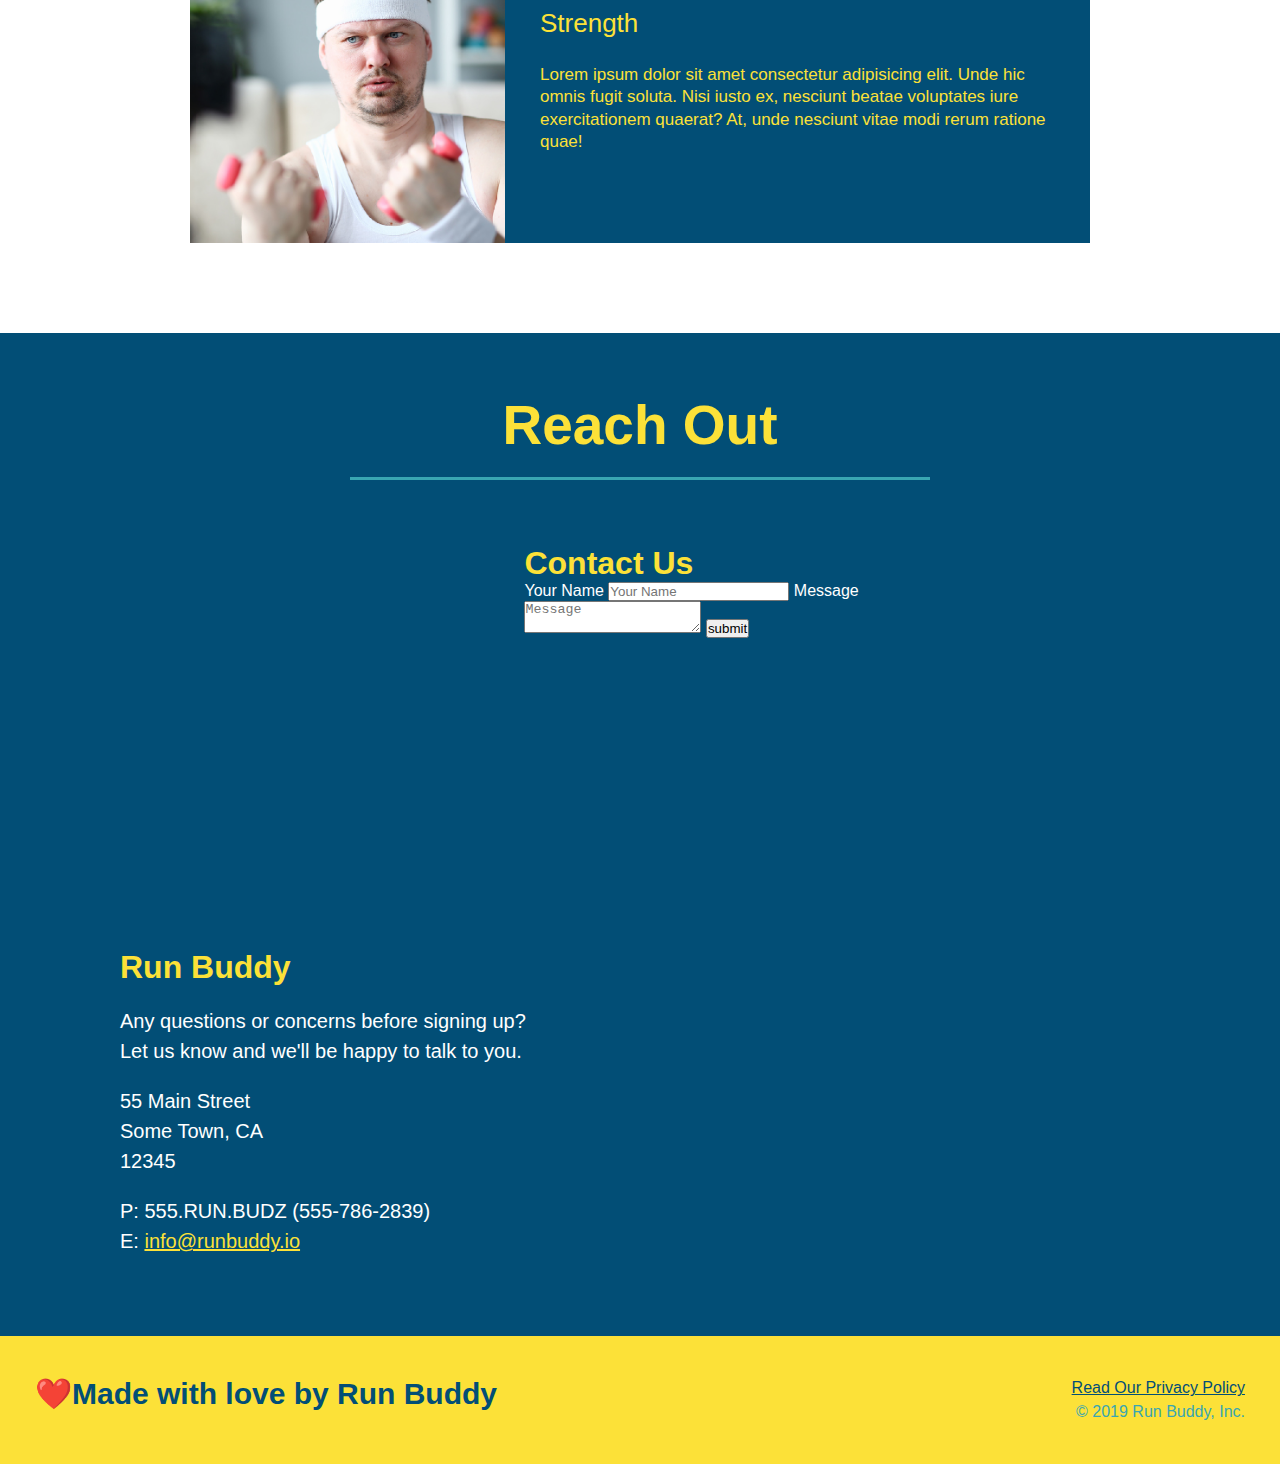
==== commit a2a8f719: "add flexbox to the steps" ====
--- a/index.html
+++ b/index.html
@@ -96,25 +96,57 @@
             <div class="flex-row">
                 <h2 class="section-title secondary-border">What You Do</h2>
             </div>
-            <div>
-                <img src="./assets/images/step-1.svg" alt=" "/>
-                <h3>Step 1: <span>FIll Out the Form Above.</span></h3>
-                <p>You're already here, so why not?</p>
-            </div>
-            <div>
-                <img src="./assets/images/step-2.svg" alt=" "/>
-                <h3>Step 2: <span>Consult with One of Our Trainers.</span></h3>
-                <p>Are you here to build muscle, lose weight, or just feel good?</p>
-            </div>
-            <div>
-                <img src="./assets/images/step-3.svg" alt=" "/>
-                <h3>Step 3: <span>Get Running.</span></h3>
-                <p>Hit the ground running (literally) once your trainer lays out your plan.</p>
-            </div>
-            <div>
-                <img src="./assets/images/step-4.svg" alt=" "/>
-                <h3>Step 4: <span>See Results.</span></h3>
-                <p>Bi-weekly checkins with your trainer will keep you focused</p>
+
+            <div class="step">
+                <h3>Step 1.</h3>
+                <div class="step-info">
+                    <div class="step-img">
+                        <img src="./assets/images/step-1.svg" alt=" "/>
+                    </div>
+                    <div class="step-text">
+                        <h4>Fill Out the Form Above</h4>
+                        <p>You're already here, so why not?</p>
+                    </div>
+                </div>
+            </div>
+
+            <div class="step">
+                <h3>Step 2.</h3>
+                <div class="step-info">
+                    <div class="step-img">
+                        <img src="./assets/images/step-2.svg" alt=" "/>
+                    </div>
+                    <div class="step-text">
+                        <h4>Consult with One of Our Trainers</h4>
+                        <p>Are you here to build muscle, lose weight, or just feel good?</p>
+                    </div>
+                </div>
+            </div>
+
+            <div class="step">
+                <h3>Step 3.</h3>
+                <div class="step-info">
+                    <div class="step-img">
+                        <img src="./assets/images/step-3.svg" alt=" "/>
+                    </div>
+                    <div class="step-text">
+                        <h4>Get Running</h4>
+                        <p>Hit the ground running (literally) once your trainer lays out your plan.</p>
+                    </div>
+                </div>
+            </div>
+
+            <div class="step">
+                <h3>Step 4.</h3>
+                <div class="step-info">
+                    <div class="step-img">
+                        <img src="./assets/images/step-4.svg" alt=" "/>
+                    </div>
+                    <div class="step-text">
+                        <h4>See Results</h4>
+                        <p>Bi-weekly checkins with your trainer will keep you focused.</p>
+                    </div>
+                </div>
             </div>
         </section>
 
--- a/assets/css/style.css
+++ b/assets/css/style.css
@@ -151,27 +151,48 @@
     text-align: center;
 }
 
+.step {
+    margin: 50px auto;
+    padding-bottom: 50px;
+    width: 80%;
+    border-bottom: 1px solid #39a6b2;
+    display: flex;
+    flex-wrap: wrap;
+    align-items: center;
+    justify-content: space-between;
+}
 .steps {
     background: #fce138;
 }
-.steps div {
-    margin-bottom: 80px;
-}
-.steps img {
-    width: 15%;
-    margin: 10px 0;
-}
-.steps h3 {
+.step h3 {
     color: #024e76;
     font-size: 46px;
-    margin-top: 10px;
-}
-.steps p {
+    flex: 1 30%;
+}
+.step-text p {
     color: #39a6b2;
-    font-size: 23px;
-}
-.steps span {
-    font-size: 38px;
+    font-size: 18px;
+}
+.step-text h4 {
+    font-size: 26px;
+    line-height: 1.5;
+    color: #024e76;
+}
+.step-info {
+    flex: 2 70%;
+    display: flex;
+    flex-wrap: wrap;
+    align-items: center;
+}
+.step-img {
+    flex: 1 12%;
+    margin-right: 20px;
+}
+.step-text {
+    flex: 12;
+}
+.step-img img {
+    max-width: 100%;
 }
 
 .trainers {
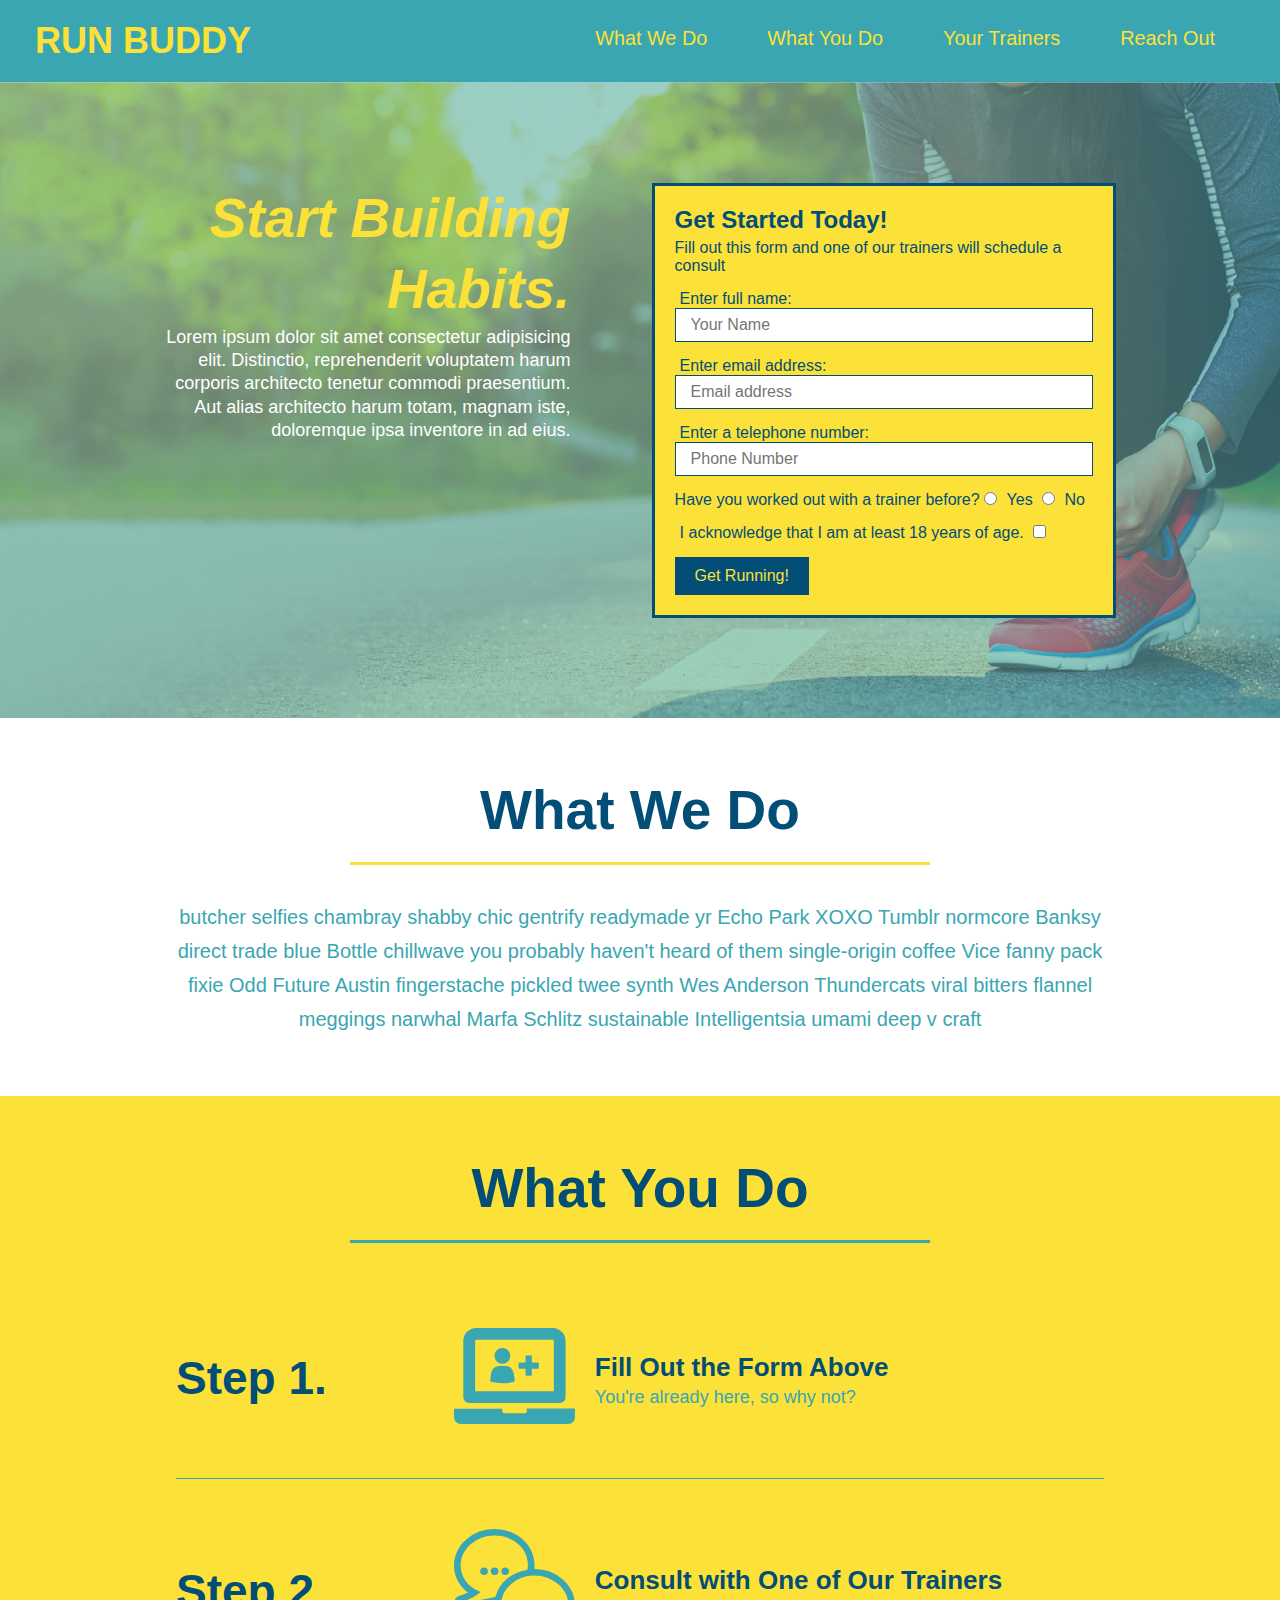
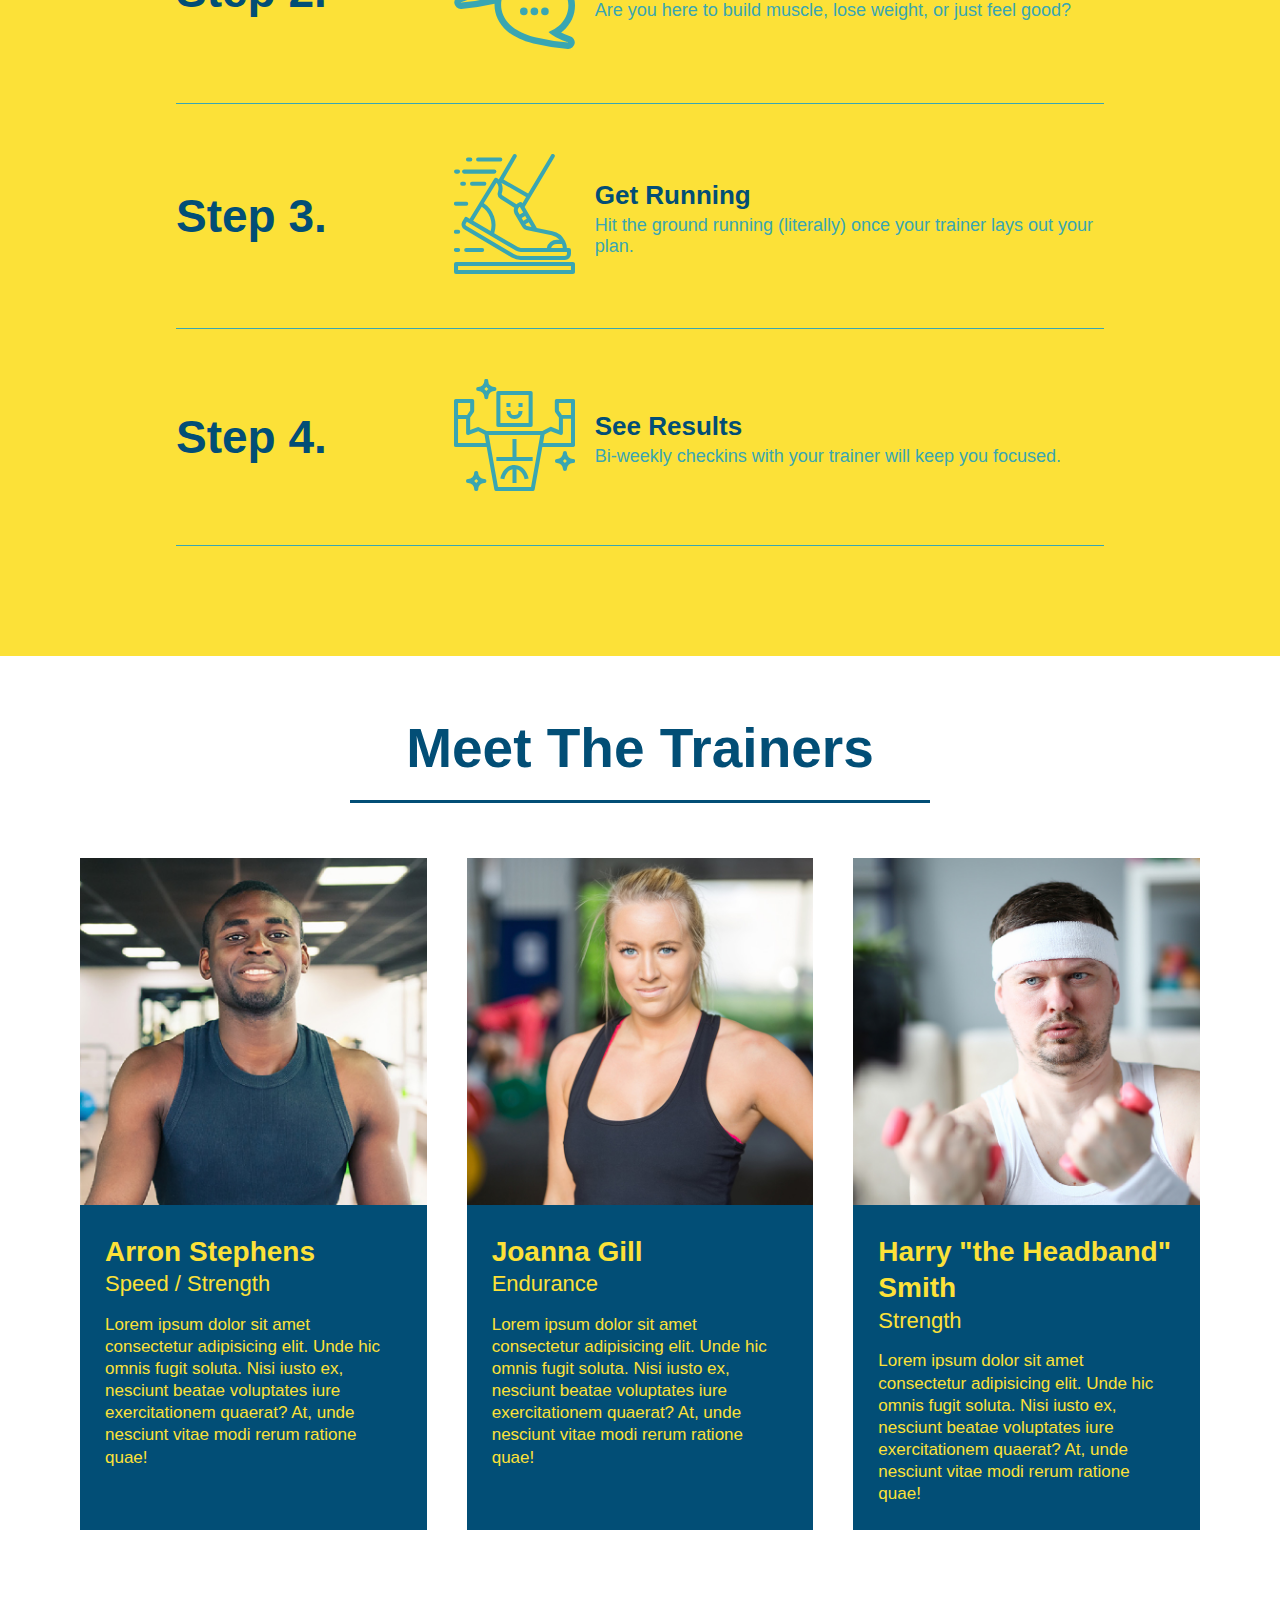
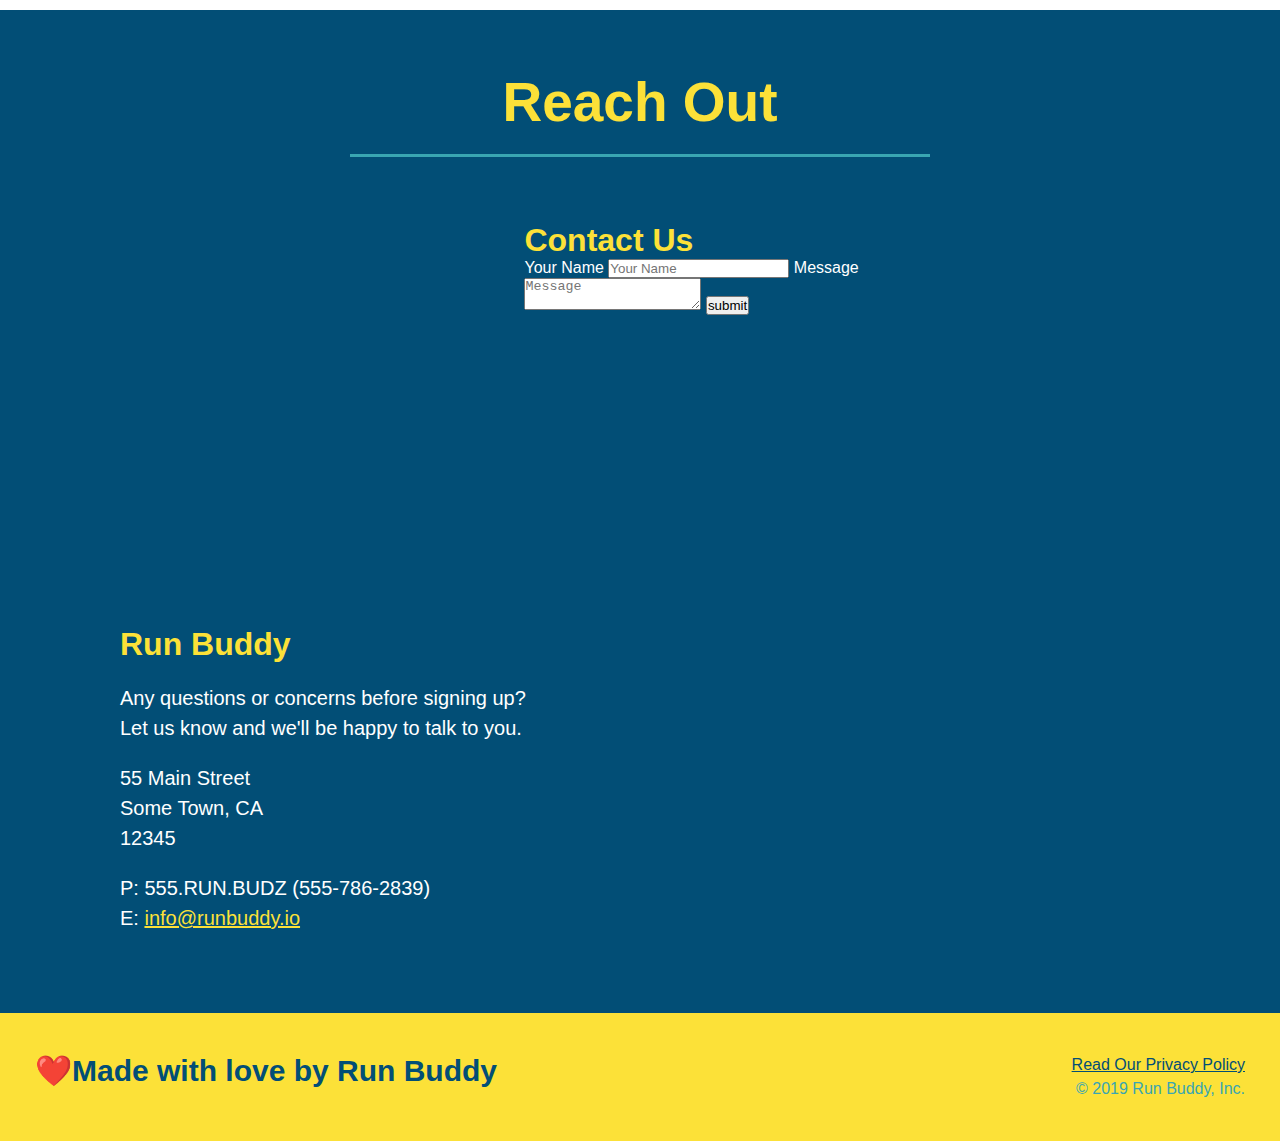
==== commit 761b18c7: "add flexbox to the trainers" ====
--- a/index.html
+++ b/index.html
@@ -151,41 +151,44 @@
         </section>
 
         <!-- meet the trainers section  -->
-        <section id="your-trainers" class="trainers">
+        <section id="your-trainers">
             <!-- wrap every h2 with a class of section-title in this div  -->
             <div class="flex-row">
                 <h2 class="section-title primary-broder">Meet The Trainers</h2>
             </div>
+            <!-- Contain trainer cards -->
+            <div class="trainers">
             <article class="trainer">
                 <img src="./assets/images/trainer-1.jpg" alt="Arron Stephens in his workout clothes, ready to pump iron" />
-                <div class="trainer-bio text-left">
-                    <h3>Arron Stephens</h3>
-                    <h4>Speed / Strength</h4>
+                <div class="trainer-bio">
+                    <h3 class="trainer-name">Arron Stephens</h3>
+                    <h4 class="trainer-role">Speed / Strength</h4>
                     <p>
                         Lorem ipsum dolor sit amet consectetur adipisicing elit. Unde hic omnis fugit soluta. Nisi iusto ex, nesciunt beatae voluptates iure exercitationem quaerat? At, unde nesciunt vitae modi rerum ratione quae!
                     </p>
                 </div>
             </article>
             <article class="trainer">
-                <div class="trainer-bio text-right">
-                    <h3>Joanna Gill</h3>
-                    <h4>Endurance</h4>
+                <img src="./assets/images/trainer-2.jpg" alt="Joanna Gill cooling off after a workout" />
+                <div class="trainer-bio">
+                    <h3 class="trainer-name">Joanna Gill</h3>
+                    <h4 class="trainer-role">Endurance</h4>
                     <p>
                         Lorem ipsum dolor sit amet consectetur adipisicing elit. Unde hic omnis fugit soluta. Nisi iusto ex, nesciunt beatae voluptates iure exercitationem quaerat? At, unde nesciunt vitae modi rerum ratione quae!
                     </p>
                 </div>
-                <img src="./assets/images/trainer-2.jpg" alt="Joanna Gill cooling off after a workout" />
             </article>
             <article class="trainer">
                 <img src="./assets/images/trainer-3.jpg" alt="Harry Smith wearing a headband and lifting comically small pink weights" />
-                <div class="trainer-bio text-left">
-                    <h3>Harry "the Headband" Smith</h3>
-                    <h4>Strength</h4>
+                <div class="trainer-bio">
+                    <h3 class="trainer-name">Harry "the Headband" Smith</h3>
+                    <h4 class="trainer-prole">Strength</h4>
                     <p>
                         Lorem ipsum dolor sit amet consectetur adipisicing elit. Unde hic omnis fugit soluta. Nisi iusto ex, nesciunt beatae voluptates iure exercitationem quaerat? At, unde nesciunt vitae modi rerum ratione quae!
                     </p>
                 </div>
             </article>
+            </div>
         </section>
 
         <!-- reach out section  -->
--- a/assets/css/style.css
+++ b/assets/css/style.css
@@ -196,35 +196,35 @@
 }
 
 .trainers {
+    width: 100%;
+    margin: 0 auto;
+    display: flex;
+    flex-wrap: wrap;
+    justify-content: space-around;
 }
 .trainer {
-    width: 900px;
-    margin: 0 auto 30px auto;
+    margin: 20px;
     background: #024e76;
     color: #fce138;
-    overflow: auto;
+    flex: 1;
 }
 .trainer img {
-    width: 35%;
-    float: left;
+    width: 100%;
 }
 .trainer-bio {
-    padding: 35px;
-    float: left;
-    width: 65%;
+    padding: 25px;
+    line-height: 1.3;
 }
 .trainer-bio h3 {
-    font-size: 32px;
-    margin-bottom: 8px;
+    font-size: 28px;
 }
 .trainer-bio h4 {
     font-weight: lighter;
-    font-size: 26px;
-    margin-bottom: 25px;
+    font-size: 22px;
+    margin-bottom: 15px;
 }
 .trainer-bio p {
     font-size: 17px;
-    line-height: 1.3;
 }
 
 .contact {
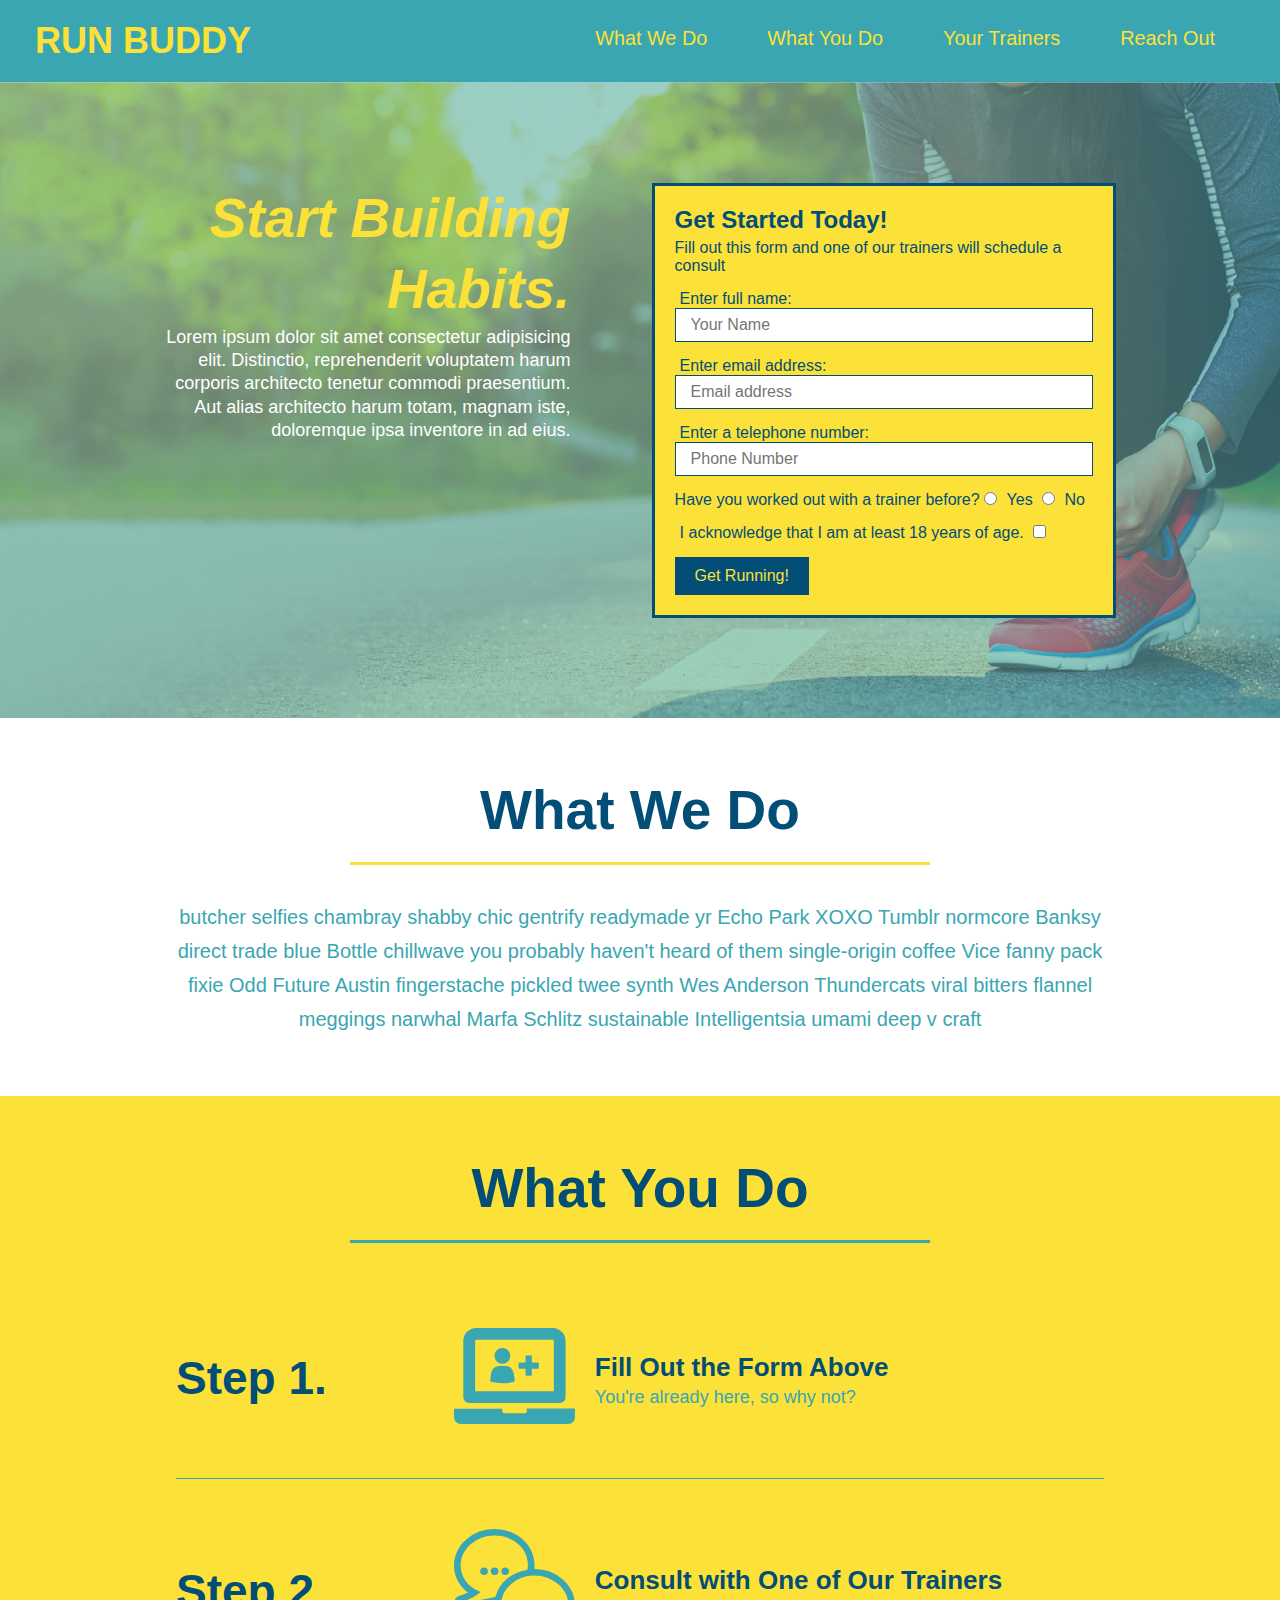
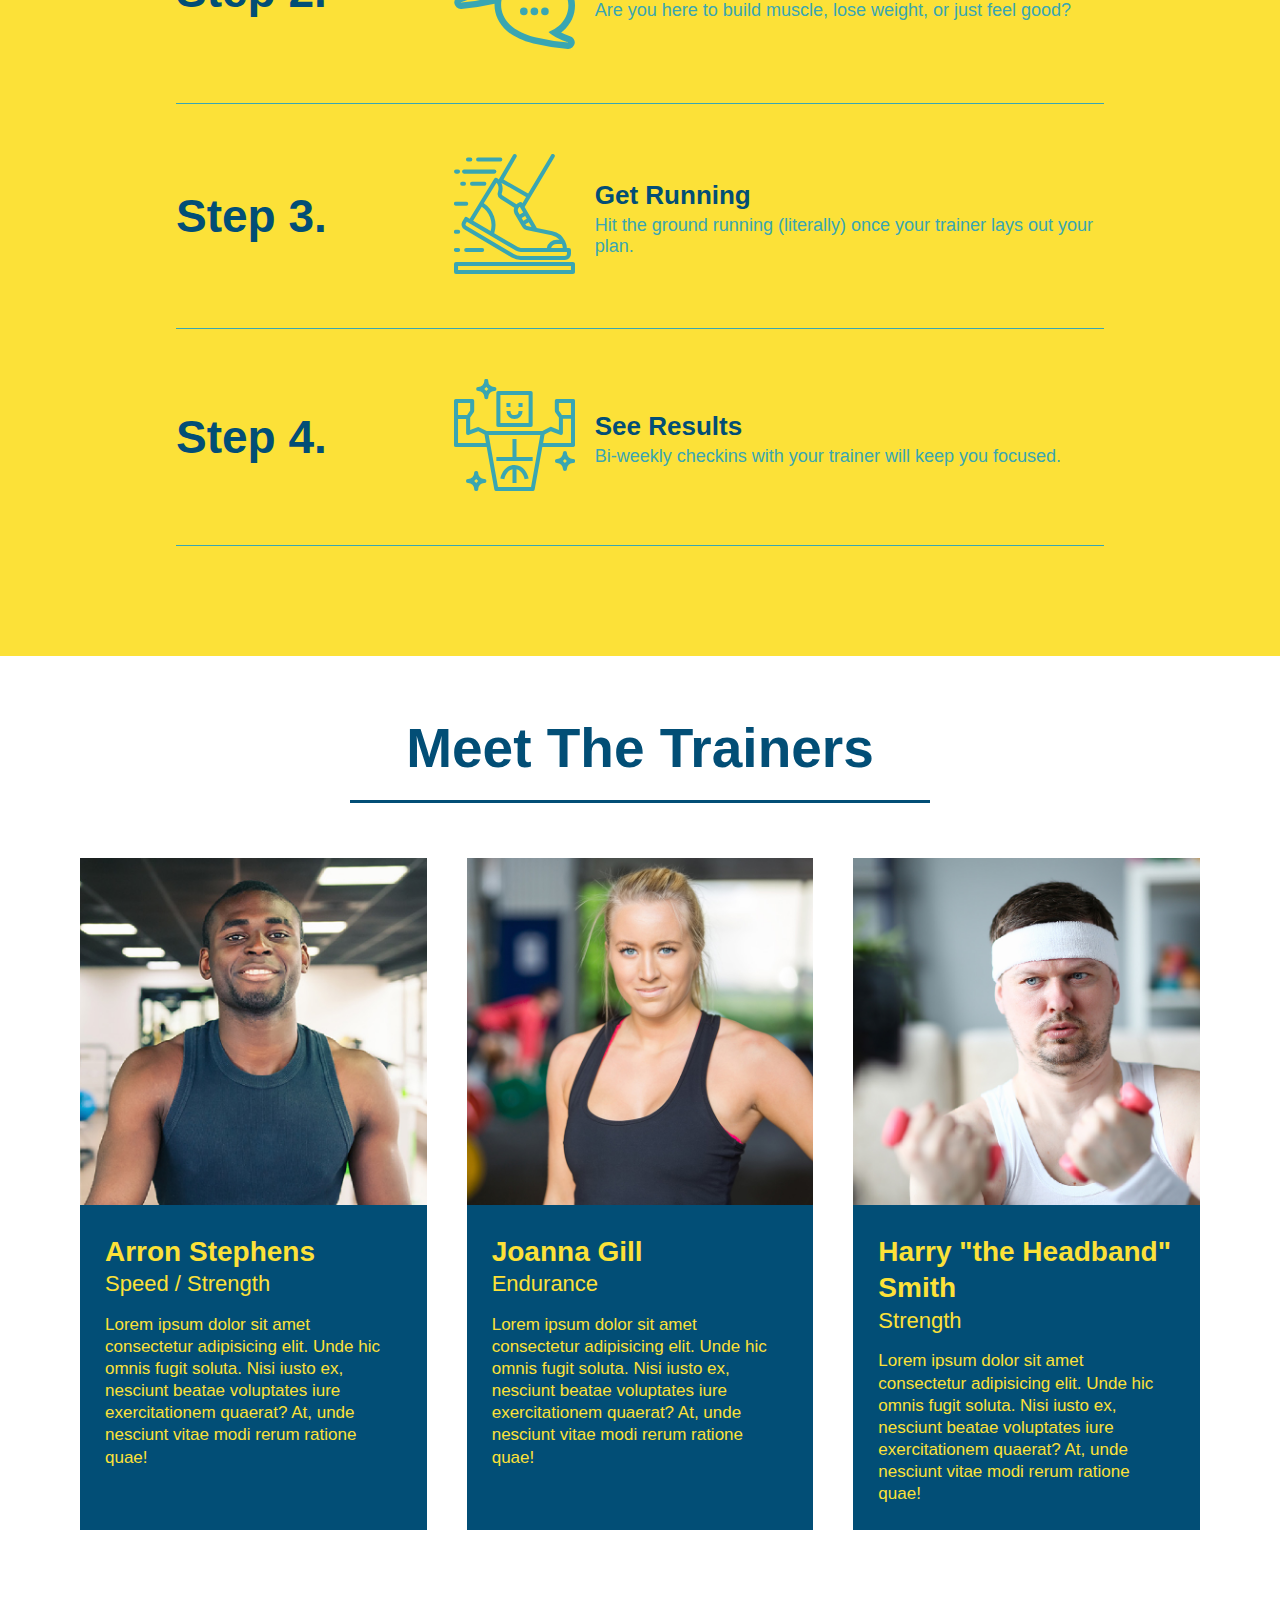
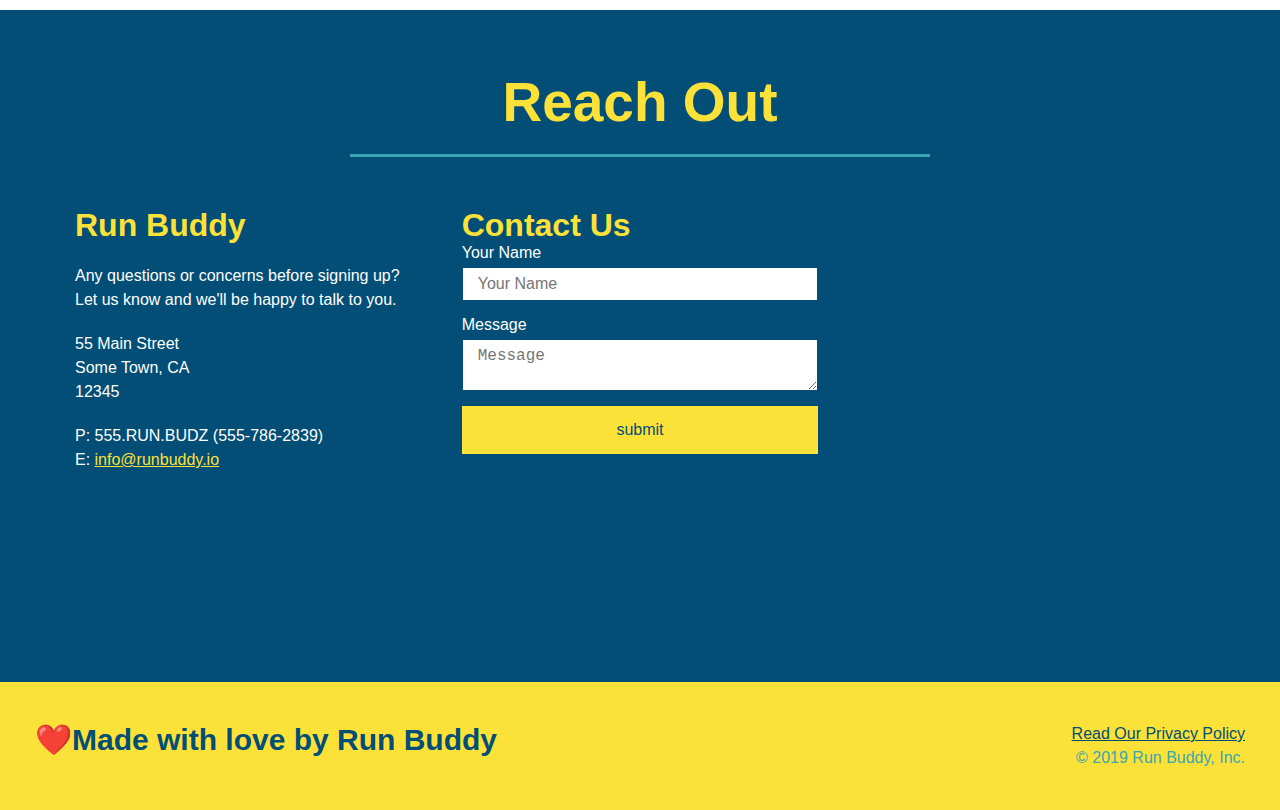
==== commit b81c1110: "make three column reach out section" ====
--- a/index.html
+++ b/index.html
@@ -193,28 +193,13 @@
 
         <!-- reach out section  -->
         <section id="reach-out" class="contact">
+
             <!-- wrap every h2 with a class of section-title in this div  -->
             <div class="flex-row">
                 <h2 class='section-title secondary-border'>Reach Out</h2>
             </div>
+
             <div class="contact-info">
-                <iframe src="https://www.google.com/maps/embed?pb=!1m18!1m12!1m3!1d2881.051254297053!2d-88.44541628465404!3d43.77179487911745!2m3!1f0!2f0!3f0!3m2!1i1024!2i768!4f13.1!3m3!1m2!1s0x88047579c9a78ce7%3A0x4f826cf4d8cc2075!2s98%206th%20St%2C%20Fond%20du%20Lac%2C%20WI%2054935!5e0!3m2!1sen!2sus!4v1637952351143!5m2!1sen!2sus" 
-                    style="border:0;" 
-                    allowfullscreen="" 
-                    loading="lazy">
-                </iframe>
-                <div class="contact-form">
-                    <h3>Contact Us</h3>
-                    <form>
-                        <label for="contact-name">Your Name</label>
-                        <input type="text" id="contact-name" placeholder="Your Name" />
-
-                        <label for="contact-message">Message</label>
-                        <textarea id="contact-message" placeholder="Message"></textarea>
-
-                        <button type="submit">submit</button>
-                    </form>
-                </div>
                 <div>
                     <h3>Run Buddy</h3>
                      <p>
@@ -222,6 +207,7 @@
                     <br/>
                     Let us know and we'll be happy to talk to you.
                     </p>
+
                     <address>
                     55 Main Street
                     <br/>
@@ -234,7 +220,27 @@
                     <br/>
                     E: <a href="mailto:info@runbuddy.io">info@runbuddy.io</a> 
                     </address>
-                </div>
+                    
+                </div>
+               
+                <div class="contact-form">
+                    <h3>Contact Us</h3>
+                    <form>
+                        <label for="contact-name">Your Name</label>
+                        <input type="text" id="contact-name" placeholder="Your Name" />
+
+                        <label for="contact-message">Message</label>
+                        <textarea id="contact-message" placeholder="Message"></textarea>
+
+                        <button type="submit">submit</button>
+                    </form>
+                </div>
+
+                <iframe src="https://www.google.com/maps/embed?pb=!1m18!1m12!1m3!1d2881.051254297053!2d-88.44541628465404!3d43.77179487911745!2m3!1f0!2f0!3f0!3m2!1i1024!2i768!4f13.1!3m3!1m2!1s0x88047579c9a78ce7%3A0x4f826cf4d8cc2075!2s98%206th%20St%2C%20Fond%20du%20Lac%2C%20WI%2054935!5e0!3m2!1sen!2sus!4v1637952351143!5m2!1sen!2sus" 
+                    style="border:0;" 
+                    allowfullscreen="" 
+                    loading="lazy">
+                </iframe> 
             </div>
         </section>
 
--- a/assets/css/style.css
+++ b/assets/css/style.css
@@ -233,16 +233,19 @@
 .contact h2 {
     color: #fce138;
 }
-.contact iframe {
-    width: 400px;
+.contact-info {
+    display: flex;
+    justify-content: space-between;
+    flex-wrap: wrap;
+}
+.contact-info > * {
+    flex: 1;
+    margin: 15px;
+}
+.contact-info iframe {
     height: 400px;
 }
 .contact-info div {
-    display:inline-block;
-    width: 410px;
-    vertical-align: top;
-    text-align: left;
-    margin: 30px 0 0 60px;
     color: white;
 }
 .contact-info h3 {
@@ -250,7 +253,7 @@
     font-size: 32px;
 }
 .contact-info p, .contact-info address {
-    font-size: 20px;
+    font-size: 16px;
     line-height: 1.5;
     font-style: normal;
     margin: 20px 0;
@@ -258,6 +261,25 @@
 .contact-info a {
     color:#fce138;
 }
+.contact-form input, .contact-form textarea {
+    border: 1px solid #024e76;
+    display: block;
+    padding: 7px 15px;
+    font-size: 16px;
+    color: #024e76;
+    width: 100%;
+    margin-bottom: 15px;
+    margin-top: 5px;
+}
+.contact-form button {
+    width: 100%;
+    border: none;
+    background: #fce138;
+    color: #024e76;
+    text-align: center;
+    padding: 15px 0;
+    font-size: 16px;
+}
 
 .text-left {
     text-align: left;
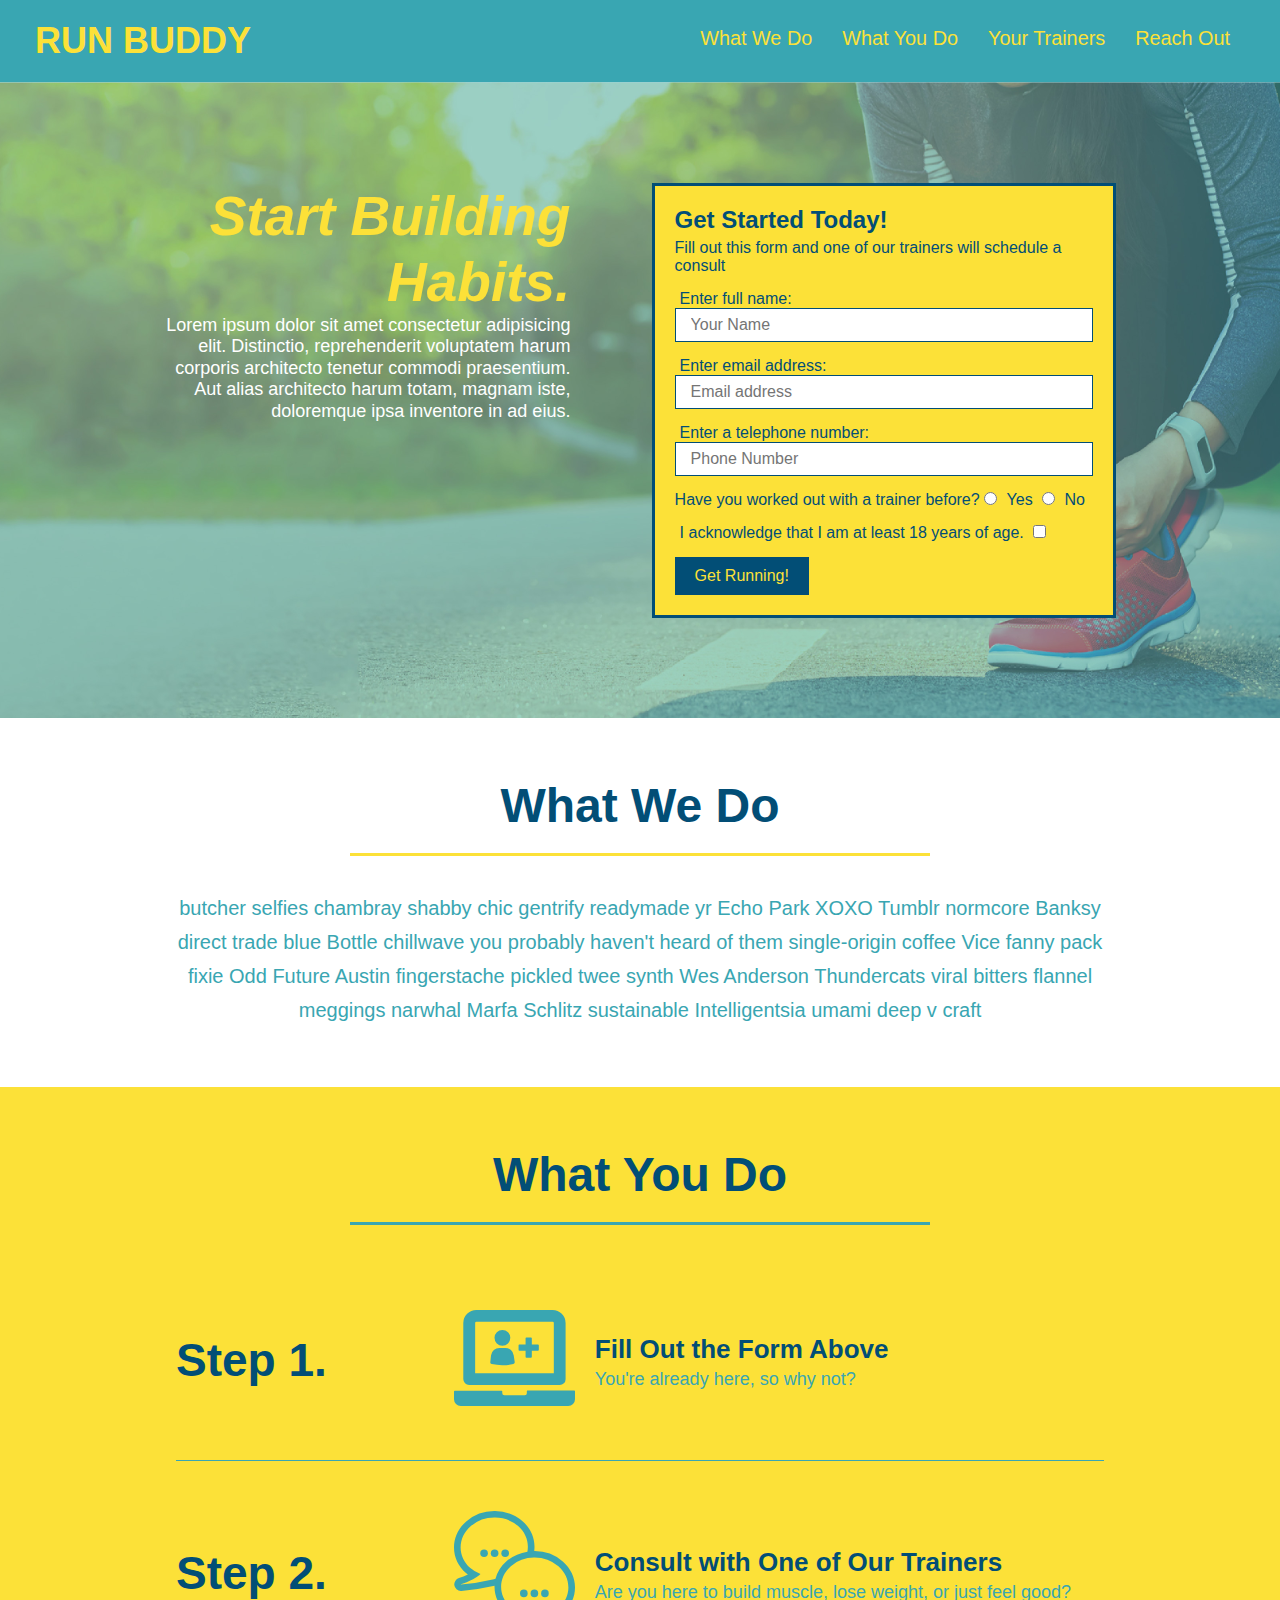
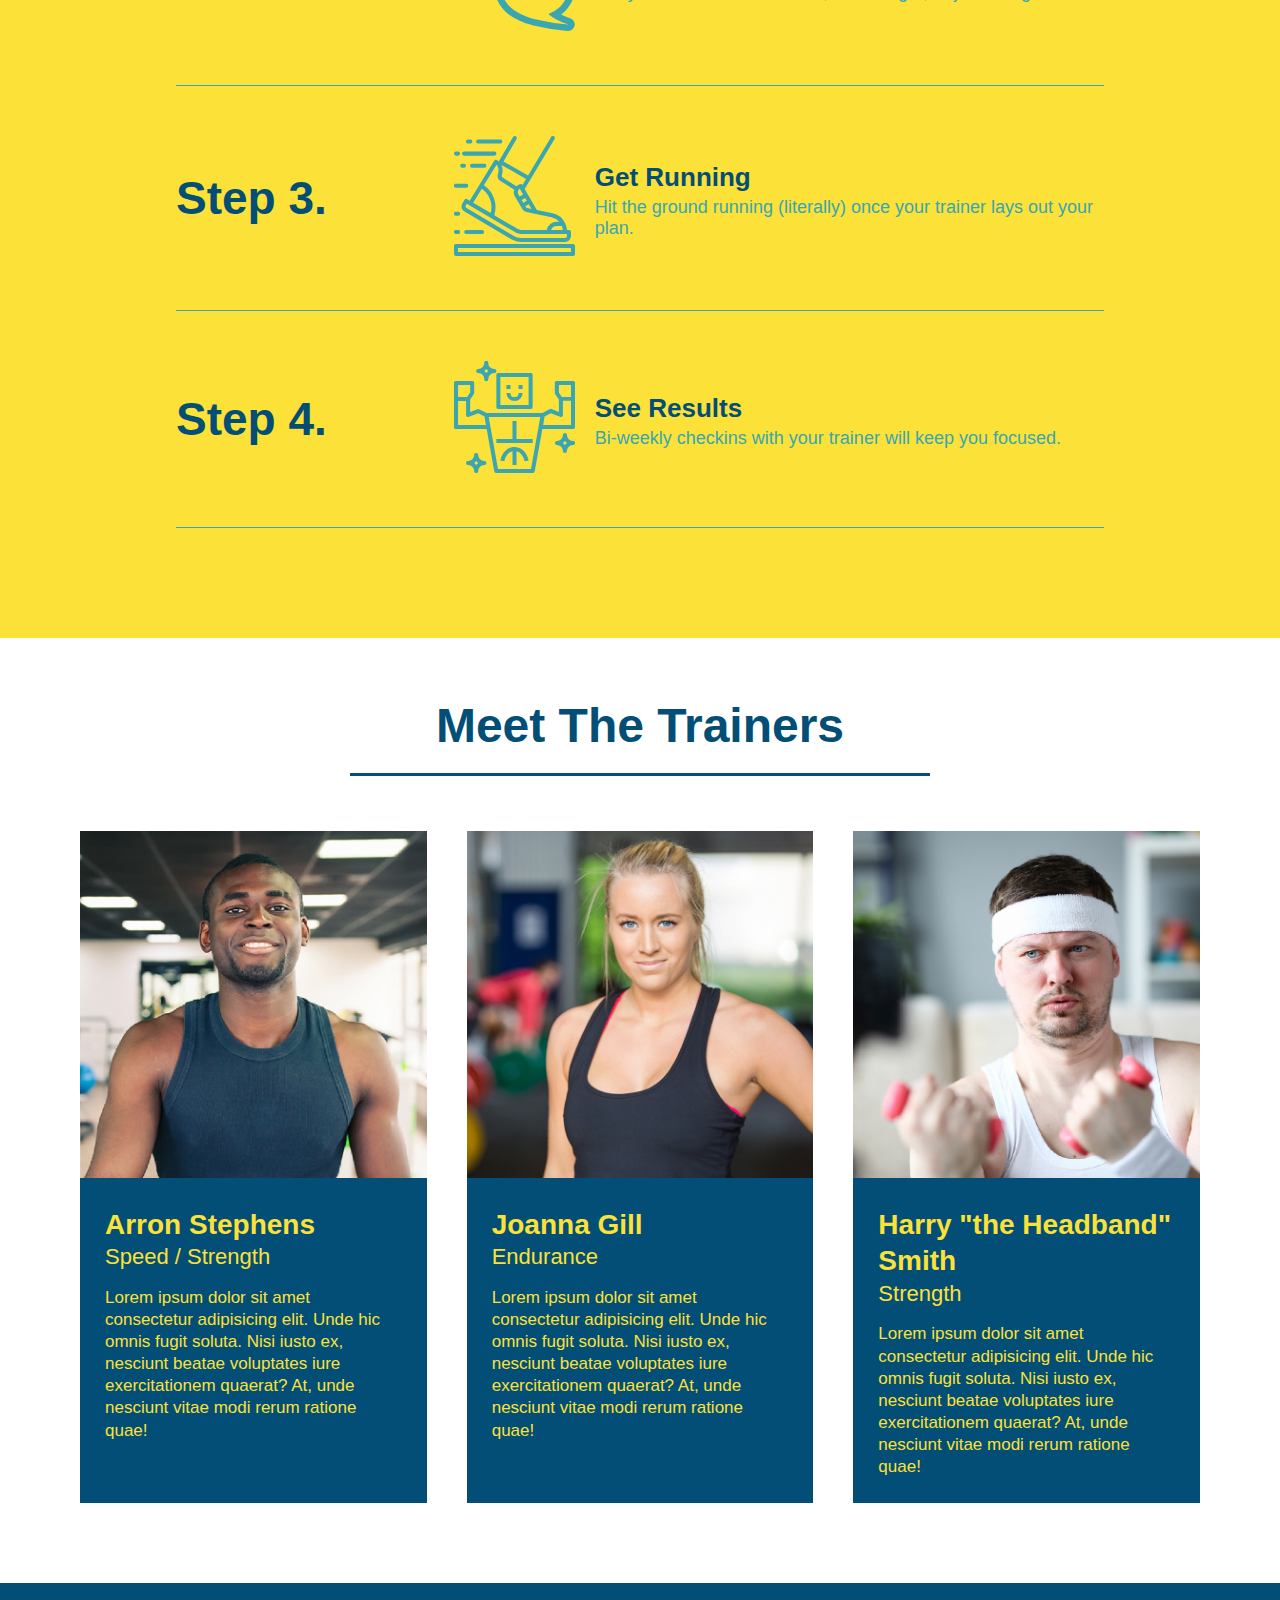
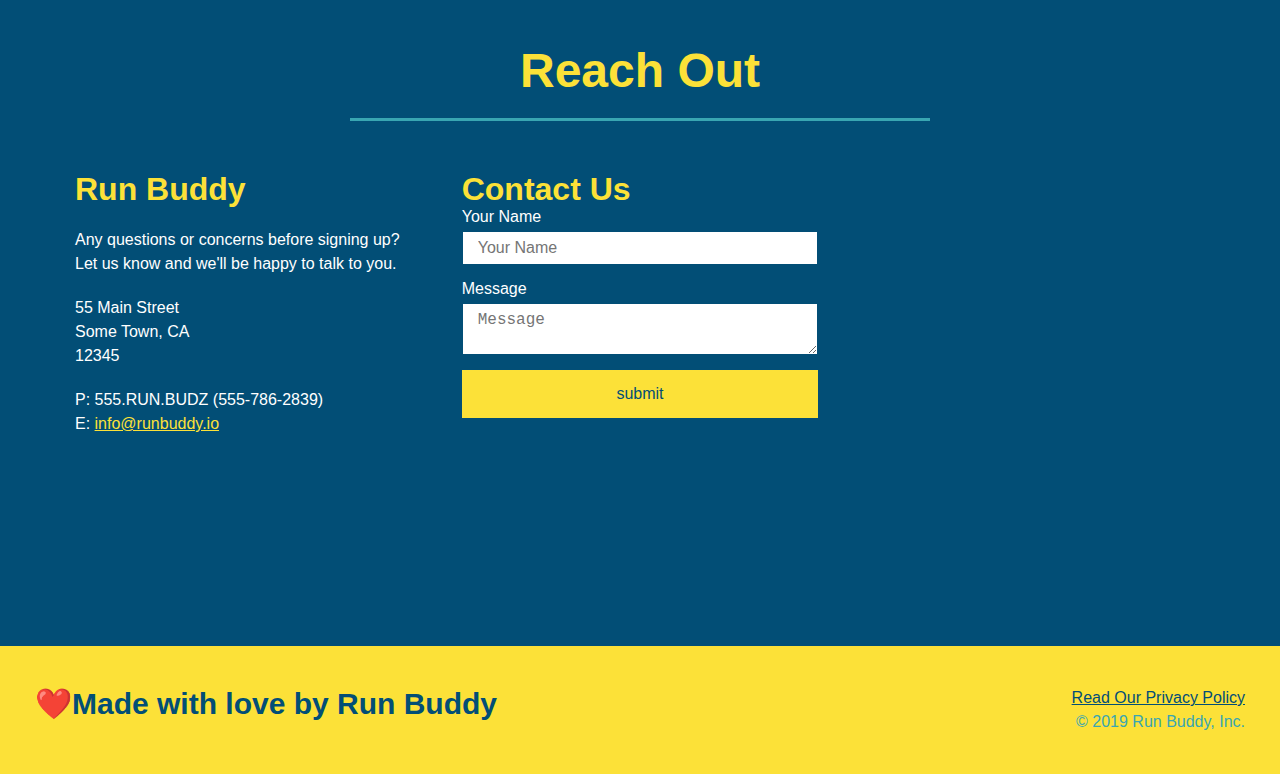
==== commit 64dfd67c: "add media queries" ====
--- a/index.html
+++ b/index.html
@@ -3,6 +3,7 @@
 
     <head>
         <meta charset="UTF-8" />
+        <meta name="viewport" content="width=device-width, initial-scale=1.0" />
         <title>Run Buddy</title>
         <link rel="stylesheet" href="./assets/css/style.css" />
     </head>
--- a/assets/css/style.css
+++ b/assets/css/style.css
@@ -37,37 +37,9 @@
     list-style: none;
 }
 header nav ul li a {
-    margin: 0 30px;
+    padding: 10px 15px;
     font-weight: lighter;
     font-size: 1.55vw;
-}
-
-footer {
-    display: flex;
-    justify-content: space-between;
-    flex-wrap: wrap;
-    background: #fce138;
-    width: 100%;
-    padding: 40px 35px;
-}
-footer h2 {
-    color: #024e76;
-    font-size: 30px;
-    margin: 0;
-}
-footer div {
-    line-height: 1.5;
-    text-align: right;
-}
-footer a {
-    color: #024e76;
-}
-.emoji {
-    font-weight: initial !important;
-  }
-
-section {
-    padding: 60px;
 }
 
 .hero {
@@ -77,6 +49,7 @@
     display: flex;
     justify-content: center;
     flex-wrap: wrap;
+    align-items: flex-start;
 }
 .hero-cta {
     width: 35%;
@@ -84,7 +57,7 @@
     margin: 3.5%;
     color: #fff;
     font-size: 18px;
-    line-height: 1.3;
+    line-height: 1.2;
 }
 .hero-cta h2 {
     font-size: 55px;
@@ -126,8 +99,12 @@
     padding: 10px 20px;
 }
 
+section {
+    padding: 60px;
+}
+
 .section-title {
-    font-size: 55px;
+    font-size: 48px;
     color: #024e76;
     border-bottom: 3px solid;
     padding-bottom: 20px;
@@ -281,6 +258,30 @@
     font-size: 16px;
 }
 
+footer {
+    display: flex;
+    justify-content: space-between;
+    flex-wrap: wrap;
+    background: #fce138;
+    width: 100%;
+    padding: 40px 35px;
+}
+footer h2 {
+    color: #024e76;
+    font-size: 30px;
+    margin: 0;
+}
+footer div {
+    line-height: 1.5;
+    text-align: right;
+}
+footer a {
+    color: #024e76;
+}
+.emoji {
+    font-weight: initial !important;
+  }
+
 .text-left {
     text-align: left;
 }
@@ -289,4 +290,19 @@
 }
 .flex-row {
     display: flex;
-}+}
+
+/* media query for smaller desktop screens and smaller  */
+@media screen and (max-width: 980px) {
+        /* this will be applied on any screen smaller than 980px  */
+}
+
+/* media query for tablets and smaller  */
+@media screen and (max-width: 768px) {
+        /* this will be applied on any screen between 768px and 575px  */
+}
+
+/* media query for mobile phones and smaller  */
+@media screen and (max-width: 575px) {
+        /* this will be applied on any screen smaller than 575px  */
+}
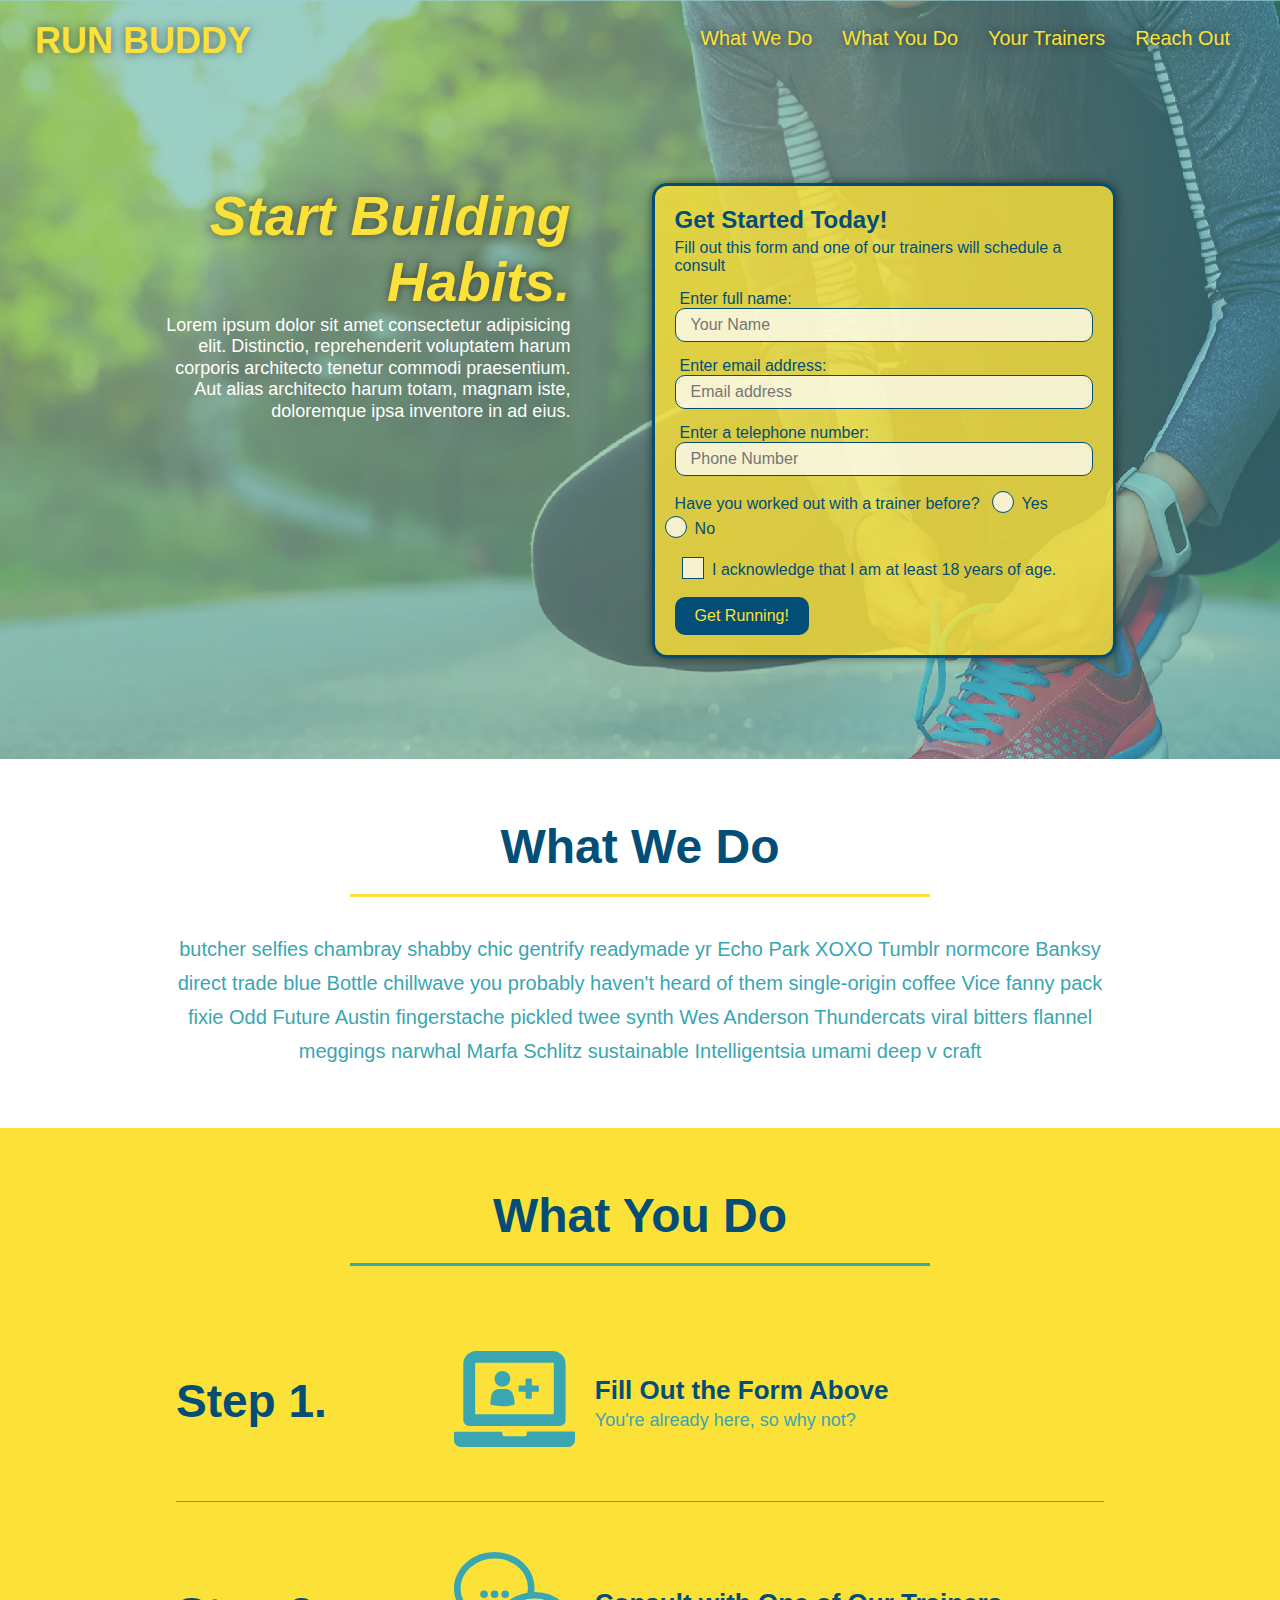
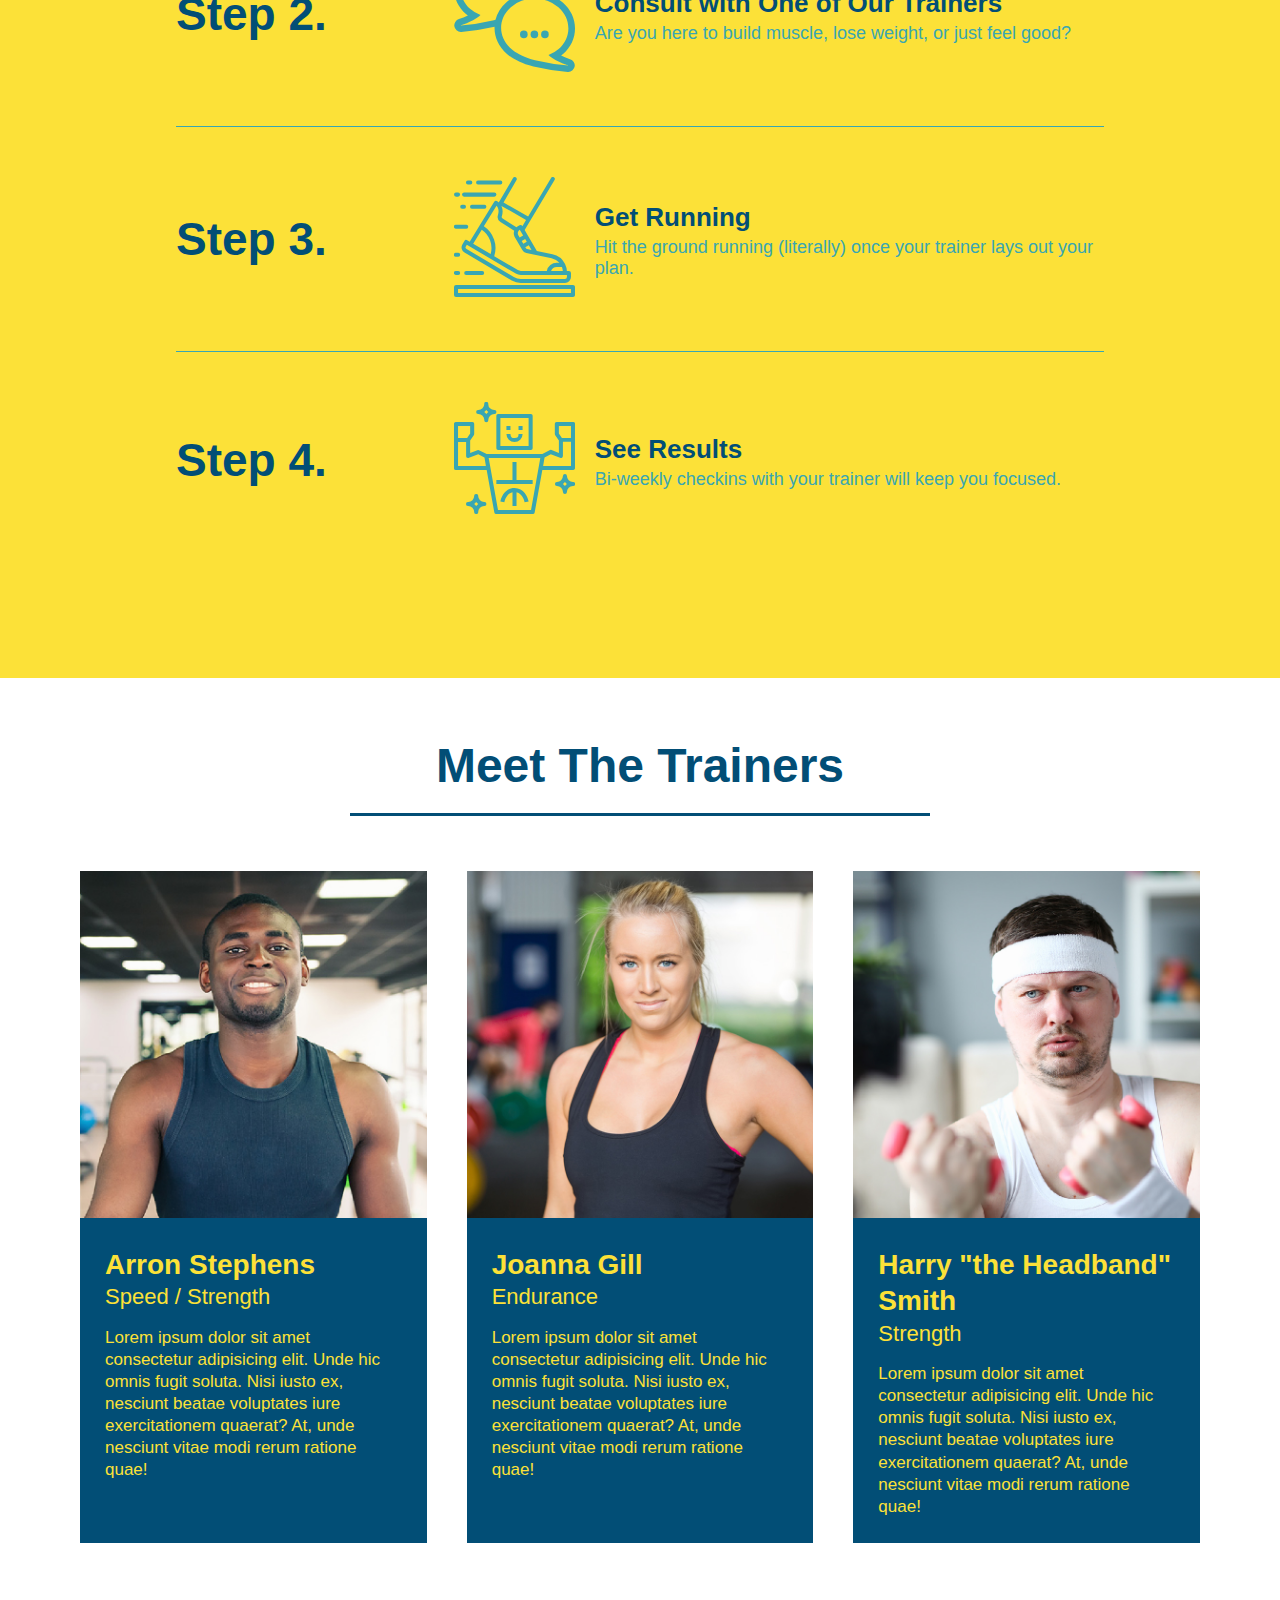
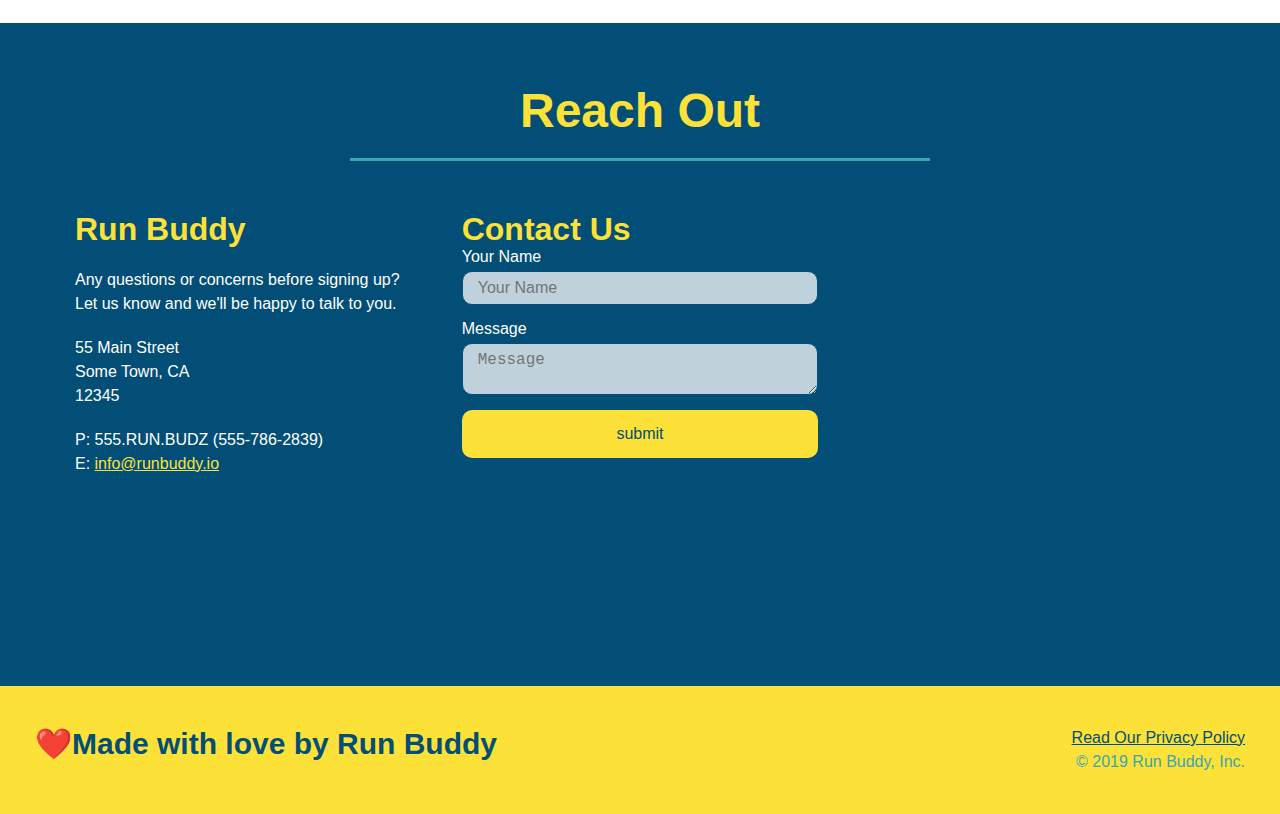
==== commit 4073553e: "add variables and interactive radio buttons and checkboxes" ====
--- a/index.html
+++ b/index.html
@@ -62,14 +62,20 @@
                     <input class="form-input" type="tel" placeholder="Phone Number" name="phone" id="phone">
                     <p>
                         Have you worked out with a trainer before?
-                        <input type="radio" name="trainer-confirm" id="trainer-yes" />
-                        <label for="trainer-yes">Yes</label>
-                        <input type="radio" name="trainer-confirm" id="trainer-no" />
-                        <label for="trainer-no">No</label>
+                        <span class="radio-wrapper">
+                            <input type="radio" name="trainer-confirm" id="trainer-yes" />
+                            <label for="trainer-yes">Yes</label>
+                        </span>
+                        <span class="radio-wrapper">
+                            <input type="radio" name="trainer-confirm" id="trainer-no" />
+                            <label for="trainer-no">No</label>
+                        </span>
                      </p>
                     <p>
-                        <label for="checkbox">I acknowledge that I am at least 18 years of age.</label>
-                        <input type="checkbox" name="age-confirm" id="checkbox" />
+                        <span class="checkbox-wrapper">
+                            <input type="checkbox" name="age-confirm" id="checkbox" />
+                            <label for="checkbox">I acknowledge that I am at least 18 years of age.</label>
+                        </span>
                     </p>
                     <button type="submit">
                         Get Running!
--- a/assets/css/style.css
+++ b/assets/css/style.css
@@ -4,27 +4,44 @@
     box-sizing: border-box;
 }
 
+:root {
+    --text-shadow: 0 0 10px rgba(0,0,0,0.5);
+    --form-borders: 10px;
+    --primary-color: #fce138;
+    --secondary-color: #024e76;
+    --tertiary-color: #39a6b2;
+}
+
 body {
-    color: #39a6b2;
+    color: var(--tertiary-color);
     font-family: Helvetica,  Arial, sans-serif;
 }
 
 header {
     padding: 20px 35px;
-    background-color: #39a6b2;
+    background-color: var(--tertiary-color);
     display: flex;
     justify-content: space-between;
     flex-wrap: wrap;
+    position: -webkit-sticky;
+    position: sticky;
+    top: 0;
+    background-image: url("../images/hero-bg.jpg");
+    background-size: cover;
+    background-position: 80%;
+    background-attachment: fixed;
+    z-index: 9999;
 }
 header h1 {
     font-weight: bold;
     font-size: 36px;
-    color: #fce138;
+    color: var(--primary-color);
     margin: 0;
+    text-shadow: var(--text-shadow);
 }
 header a {
     text-decoration: none;
-    color: #fce138;
+    color: var(--primary-color);
 }
 header nav {
     margin: 7px 0;
@@ -40,12 +57,20 @@
     padding: 10px 15px;
     font-weight: lighter;
     font-size: 1.55vw;
+    text-shadow: var(--text-shadow);
+}
+header nav ul li a:hover {
+    background: var(--primary-color);
+    color: var(--secondary-color);
+    border-radius: 15px;
+    text-shadow: none;
 }
 
 .hero {
     background-image: url("../images/hero-bg.jpg");
     background-size: cover;
-    background-position: center;
+    background-position: 80%;
+    background-attachment: fixed;
     display: flex;
     justify-content: center;
     flex-wrap: wrap;
@@ -62,15 +87,18 @@
 .hero-cta h2 {
     font-size: 55px;
     font-style: italic;
-    color: #fce138;
+    color: var(--primary-color);
+    text-shadow: var(--text-shadow);
 }
 .hero-form {
-    border: 3px solid #024e76;
-    background-color: #fce138;
+    border: 3px solid var(--secondary-color);
+    background-color: rgba(252, 225, 56, 0.8);
     padding: 20px;
-    color: #024e76;
+    color: var(--secondary-color);
     width: 40%;
     margin: 3.5%;
+    box-shadow: 0 0 10px rgba(0, 0, 0, 0.5);
+    border-radius: 15px;
 }
 .hero-form h3 {
     font-size: 24px;
@@ -80,23 +108,83 @@
     margin: 5px 0 15px 0;
 }
 .form-input {
-    border: 1px solid #024e76;
+    border: 1px solid var(--secondary-color);
     display: block;
     padding: 7px 15px;
     font-size: 16px;
     width: 100%;
-    color: #024e76;
+    color: var(--secondary-color);
     margin-bottom: 15px;
+    border-radius: var(--form-borders);
+    background-color: rgba(255, 255, 255, 0.75);
+}
+.form-input:focus {
+    background-color: rgba(255, 255, 255, 1);
+    outline: none;
 }
 .hero-form label {
     margin: 0 5px;
 }
 .hero-form button {
-    background-color: #024e76;
-    color: #fce138;
+    background-color: var(--secondary-color);
+    color: var(--primary-color);
     font-size: 16px;
     border: none;
     padding: 10px 20px;
+    border-radius: var(--form-borders);
+}
+.hero-form button:hover {
+    background-color: var(--tertiary-color);
+}
+.checkbox-wrapper input, .radio-wrapper input {
+    opacity: 0;
+}
+.checkbox-wrapper label, .radio-wrapper label {
+    position: relative;
+    left: 10px;
+    margin: 10px;
+    line-height: 1.6;
+}
+.checkbox-wrapper label::before, .radio-wrapper label::before {
+    content: "";
+    height: 20px;
+    width: 20px;
+    background: rgba(255, 255, 255, 0.75);
+    border: 1px solid var(--secondary-color);
+    position:absolute;
+    top: -4px;
+    left: -30px;
+}
+.radio-wrapper label::before{
+    border-radius: 50%;
+}
+.radio-wrapper label::after {
+    content: "";
+    width: 20px;
+    height: 20px;
+    border-radius: 50%;
+    background: var(--secondary-color);
+    position: absolute;
+    left: -29px;
+    top: -3px;
+    background-image: radial-gradient(circle, var(--tertiary-color), var(--secondary-color));
+}
+.checkbox-wrapper label::after {
+    content: "";
+    height: 6px;
+    width: 14px;
+    border-left: 2px solid var(--secondary-color);
+    border-bottom: 2px solid var(--secondary-color);
+    position: absolute;
+    left: -26px;
+    top: 1px;
+    transform: rotate(-58deg);
+}
+.checkbox-wrapper input + label::after, .radio-wrapper input + label::after {
+    content: none;
+}
+.checkbox-wrapper input:checked + label::after, .radio-wrapper input:checked + label::after {
+    content: "";
 }
 
 section {
@@ -105,7 +193,7 @@
 
 .section-title {
     font-size: 48px;
-    color: #024e76;
+    color: var(--secondary-color);
     border-bottom: 3px solid;
     padding-bottom: 20px;
     text-align: center;
@@ -113,15 +201,15 @@
     width: 50%;
 }
 .primary-border {
-    border-color: #fce138;
+    border-color: var(--primary-color);
 }
 .secondary-border {
-    border-color: #39a6b2;
+    border-color: var(--tertiary-color);
 }
 
 .intro p {
     line-height: 1.7;
-    color: #39a6b2;
+    color: var(--tertiary-color);
     width: 80%;
     font-size: 20px;
     margin: 0 auto;
@@ -132,28 +220,30 @@
     margin: 50px auto;
     padding-bottom: 50px;
     width: 80%;
-    border-bottom: 1px solid #39a6b2;
     display: flex;
     flex-wrap: wrap;
     align-items: center;
     justify-content: space-between;
 }
+.step:not(:last-child) {
+    border-bottom: 1px solid var(--tertiary-color);
+}
 .steps {
-    background: #fce138;
+    background: var(--primary-color);
 }
 .step h3 {
-    color: #024e76;
+    color: var(--secondary-color);
     font-size: 46px;
     flex: 1 30%;
 }
 .step-text p {
-    color: #39a6b2;
+    color: var(--tertiary-color);
     font-size: 18px;
 }
 .step-text h4 {
     font-size: 26px;
     line-height: 1.5;
-    color: #024e76;
+    color: var(--secondary-color);
 }
 .step-info {
     flex: 2 70%;
@@ -181,8 +271,8 @@
 }
 .trainer {
     margin: 20px;
-    background: #024e76;
-    color: #fce138;
+    background: var(--secondary-color);
+    color: var(--primary-color);
     flex: 1;
 }
 .trainer img {
@@ -205,10 +295,10 @@
 }
 
 .contact {
-    background: #024e76;
+    background: var(--secondary-color);
 }
 .contact h2 {
-    color: #fce138;
+    color: var(--primary-color);
 }
 .contact-info {
     display: flex;
@@ -226,7 +316,7 @@
     color: white;
 }
 .contact-info h3 {
-    color: #fce138;
+    color: var(--primary-color);
     font-size: 32px;
 }
 .contact-info p, .contact-info address {
@@ -236,38 +326,49 @@
     margin: 20px 0;
 }
 .contact-info a {
-    color:#fce138;
+    color:var(--primary-color);
 }
 .contact-form input, .contact-form textarea {
-    border: 1px solid #024e76;
+    border: 1px solid var(--secondary-color);
     display: block;
     padding: 7px 15px;
     font-size: 16px;
-    color: #024e76;
+    color: var(--secondary-color);
     width: 100%;
     margin-bottom: 15px;
     margin-top: 5px;
+    border-radius: var(--form-borders);
+    background-color: rgba(255, 255, 255, 0.75);
+}
+.contact-form input:focus, .contact-form textarea:focus {
+    background-color: rgba(255, 255, 255, 1);
+    outline: none;
 }
 .contact-form button {
     width: 100%;
     border: none;
-    background: #fce138;
-    color: #024e76;
+    background: var(--primary-color);
+    color: var(--secondary-color);
     text-align: center;
     padding: 15px 0;
     font-size: 16px;
+    border-radius: var(--form-borders);
+}
+.contact-form button:hover {
+    color: var(--primary-color);
+    background: var(--tertiary-color);
 }
 
 footer {
     display: flex;
     justify-content: space-between;
     flex-wrap: wrap;
-    background: #fce138;
+    background: var(--primary-color);
     width: 100%;
     padding: 40px 35px;
 }
 footer h2 {
-    color: #024e76;
+    color: var(--secondary-color);
     font-size: 30px;
     margin: 0;
 }
@@ -276,7 +377,7 @@
     text-align: right;
 }
 footer a {
-    color: #024e76;
+    color: var(--secondary-color);
 }
 .emoji {
     font-weight: initial !important;
@@ -295,14 +396,101 @@
 /* media query for smaller desktop screens and smaller  */
 @media screen and (max-width: 980px) {
         /* this will be applied on any screen smaller than 980px  */
+        header {
+            padding-bottom: 0;
+            justify-content: center;
+            position: relative;
+        }
+        header h1 {
+            width: 100%;
+            text-align: center;
+        }
+        header nav ul {
+            margin-top: 20px;
+            width: 100%;
+            justify-content: center;
+        }
+        header nav ul li a {
+            font-size: 20px;
+        }
+
+        .hero-cta, .hero-form {
+            width: 100%;
+        }
+        .hero-cta {
+            text-align: center;
+        }
+
+        .section-title {
+            width: 80%;
+        }
+
+        .trainer {
+            flex: 0 70%;
+        }
+
+        .contact-info iframe {
+            flex: 1 100%;
+        }
+
+        footer h2, footer div {
+            text-align: center;
+            width: 100%;
+        }
 }
 
 /* media query for tablets and smaller  */
 @media screen and (max-width: 768px) {
         /* this will be applied on any screen between 768px and 575px  */
+        section {
+            padding: 30px 15px;
+        }
+
+        .step h3 {
+            flex: 1 100%;
+            text-align: center;
+        }
+        .step-info {
+            flex: 2 100%;
+            text-align: center;
+            justify-content: center;
+        }
+        .step-img {
+            flex: 0 32%;
+            margin-right: 0;
+            margin-top: 15px;
+            margin-bottom: 15px;
+        }
+        .step-text {
+            flex: 100%;
+        }
 }
 
 /* media query for mobile phones and smaller  */
 @media screen and (max-width: 575px) {
         /* this will be applied on any screen smaller than 575px  */
-}
+        .hero-form button {
+            width: 100%;
+        }
+
+        .section-title {
+            width: 95%;
+        }
+
+        .intro p {
+            width: 100%;
+        }
+        .trainer {
+            flex: 0 100%;
+        }
+
+        .contact-info {
+            text-align: center;
+        }
+        .contact-info > * {
+            flex: 0 100%;
+        }
+        .contact-form {
+            order: 3;
+        }
+}
